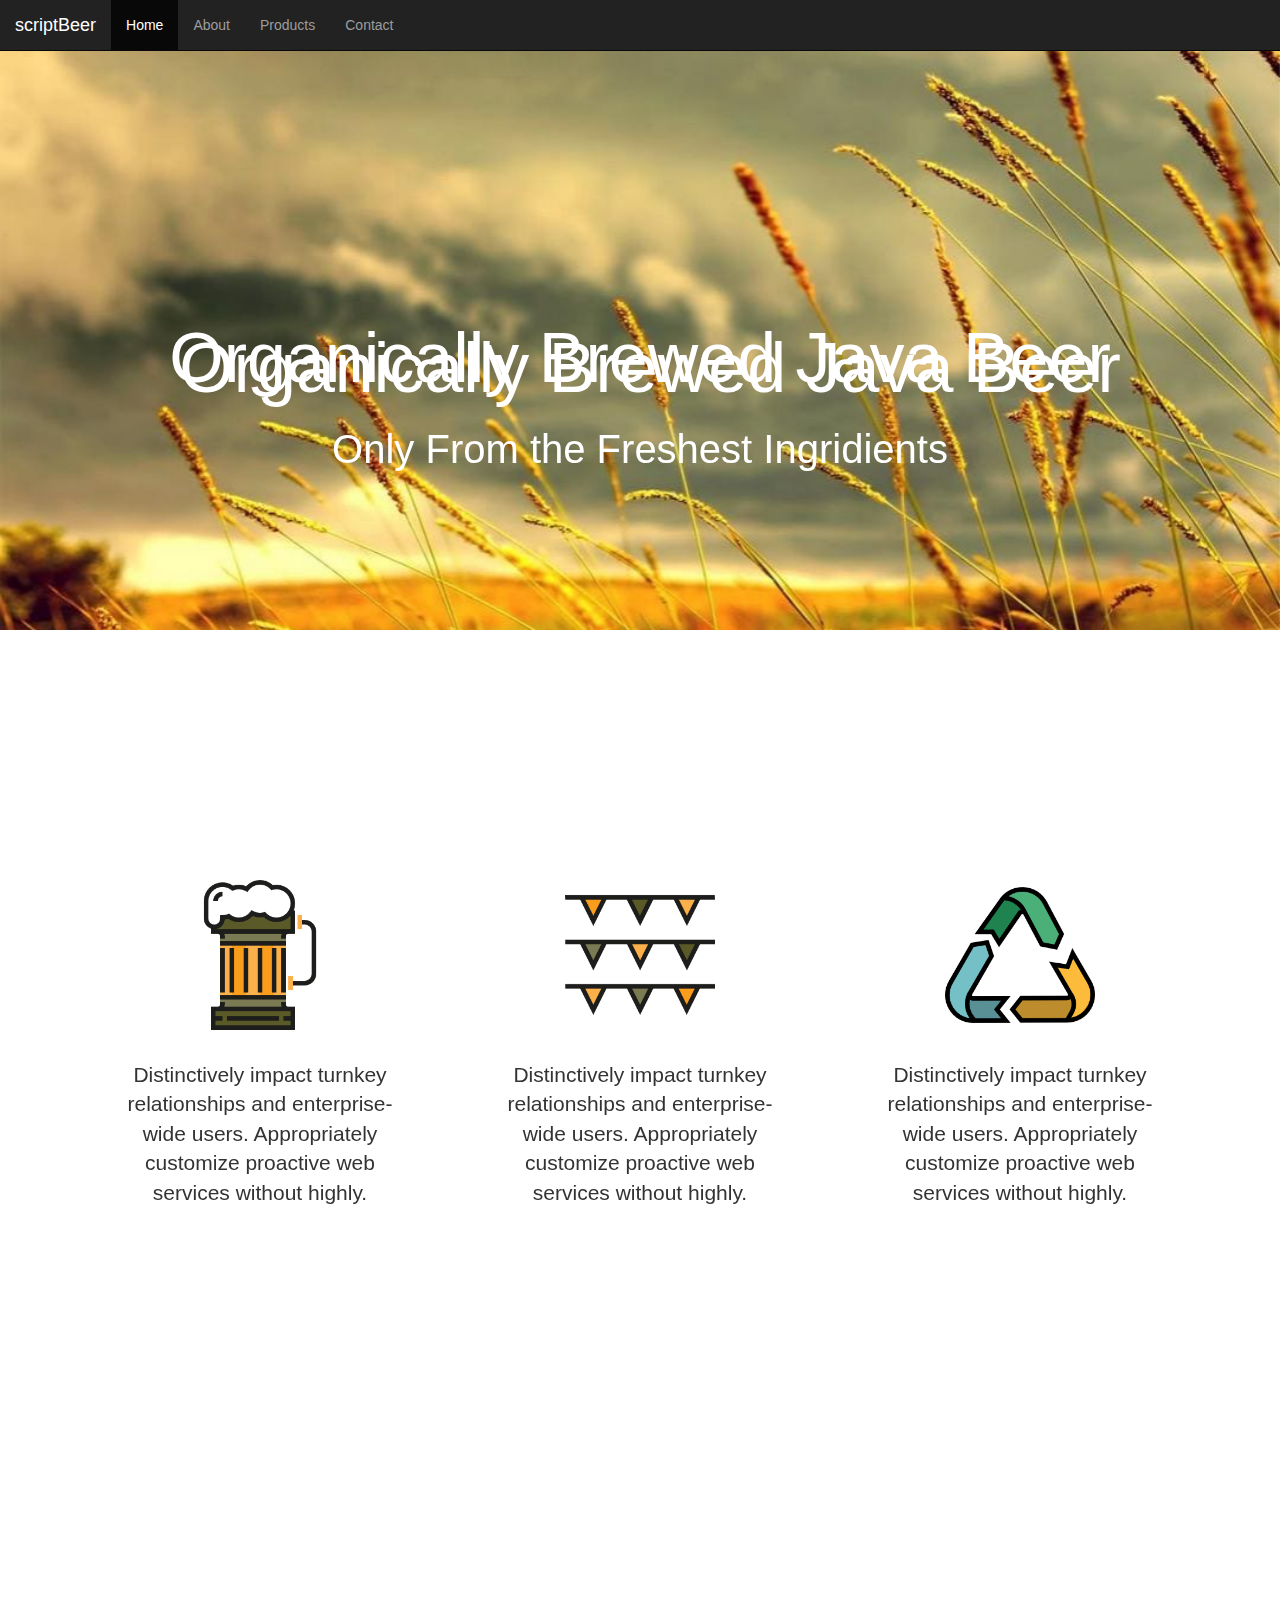
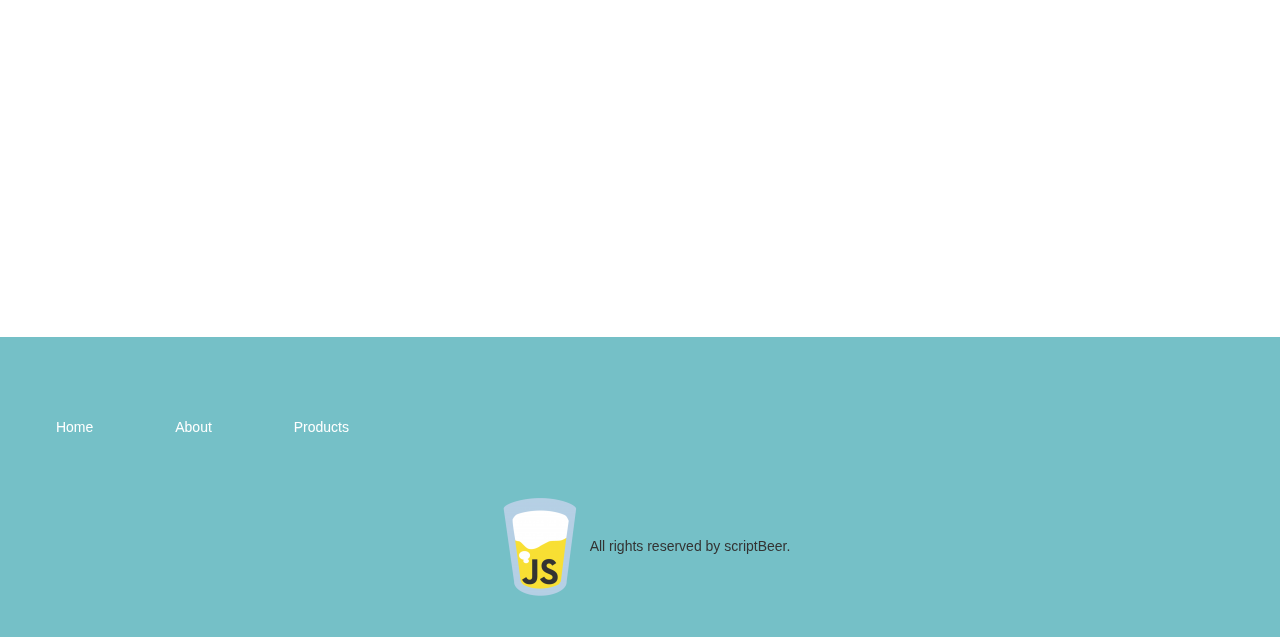
==== index.html @ 61c9c7a8 "add footer nav" ====
<!DOCTYPE html>
<html>
<head>

<!-- STYLE SHEETS -->

<link rel="stylesheet" type="text/css" href="css/bootstrap.css">
<link rel="stylesheet" type="text/css" href="css/style.css">
<link type="text/css" rel="stylesheet" media="all" href="style.css" />
<link href="https://fonts.googleapis.com/css?family=Roboto:400,700" rel="stylesheet">
<link href="https://fonts.googleapis.com/css?family=Amatic+SC" rel="stylesheet">



	<title>scriptBeer</title>
</head>
<body>


  <nav class="navbar navbar-inverse navbar-fixed-top">			<!-- Nav bar above container -->
      <div class="container-fluid">
        <div class="navbar-header">
          <button type="button" class="navbar-toggle collapsed" data-toggle="collapse" data-target="#navbar" aria-expanded="false" aria-controls="navbar">
            <span class="sr-only">Toggle navigation</span>
            <span class="icon-bar"></span>
            <span class="icon-bar"></span>
            <span class="icon-bar"></span>
          </button>
          <a class="navbar-brand" href="#">scriptBeer</a>
        </div>
        <div id="navbar" class="collapse navbar-collapse">
          <ul class="nav navbar-nav">
            <li class="active"><a href="#">Home</a></li>
            <li><a href="#about">About</a></li>
            <li><a href="#contact">Products</a></li>
            <li><a href="#contact">Contact</a></li>
          </ul>
        </div><!--/.nav-collapse -->
      </div> <!--container-fluid -->
    </nav>
    														<!-- h1 and h2 landing page  -->



 <div class="parallax-container" data-parallax="scroll" data-position="top" data-bleed="0" data-image-src="images/wheat.jpg"> <!-- First Paralax image -->
   
    <div class="container header">      <!-- Container for the landing page  -->
          <div class="row1">
              <div class="col-md-12 col-centered"><h1 class="h1">Organically Brewed Java Beer</h1></div>   <!-- h1 header -->
          </div>


        <div class="row2">
            <div class="col-md-12 col-centered"><h3 class="h3">Only From the Freshest Ingridients</h3></div>
        </div>
</div>
</div>   <!-- First Paralax image closing tag -->




<!-- ----------- Content row with 3 columns ------------- --> 




<!-- 3 ICONS -->
    

    <div class="container" style="padding-top: 200px;">
      <div class="col-md-4 contentcolumn">
          <img src="icons/004-pint-of-beer.png" class="beericons"></br></img>
          <p class="icontext lead">Distinctively impact turnkey relationships and enterprise-wide users. Appropriately customize proactive web services without highly.</p>
      </div>
      <div class="col-md-4 contentcolumn">
        <img src="icons/001-garlands.png" class="beericons"></br></img>
        <p class="icontext lead">Distinctively impact turnkey relationships and enterprise-wide users. Appropriately customize proactive web services without highly.</p>
      </div>
      <div class="col-md-4 contentcolumn">
        <img src="icons/curved-arrow.png" class="beericons"></br></img>
        <p class="icontext lead">Distinctively impact turnkey relationships and enterprise-wide users. Appropriately customize proactive web services without highly.</p>
      </div>
    </div><!-- /.container -->

<!-- -------------- Parallex bg part 2 ---------- -->


<div class="row">
    <div class="parallax-container" data-parallax="scroll" data-position="top" data-bleed="0" data-image-src="images/beerlove.jpeg">
    <div class="col-md-12 col-centered"><h2 class="poptext">Damn, that looks good.</h2></div>
    </div>
</div>


<!-- ----------- Footer ------------- --> 

    <div class="col-md-12 contentcolumn">
        <ul class="nav nav-justified"  id="menucolumn">
          <li role="navigation"><a class="active"><a href="#">Home</a></li>
          <li role="navigation"><a href="#">About</a></li>
          <li role="navigation"><a href="#">Products</a></li>
        </ul>
      </div>
    <div class="container-fluid lastfooter">
      <div class="col-md-12 contentcolumn" id="logocolumn">
          <img id="beerlogo" src="images/beerjs.png">All rights reserved by scriptBeer.</img>
      </div>
      </div> 
    </div><!-- /.container -->

<!-- ----------  SCRIPTS ------------  -->


<script src="js/jquery.js"></script>
<script src="js/parallax.js"></script>
<script src="js/bootstrap.js"></script>
<script src="js/script.js"></script>



</body>
</html>
---- css/style.css ----
.row1 {
	padding-top: 300px;
	text-align: center;
}

.row2 {
	text-align: center;
}


.contentcolumn {
    text-align: center;
    margin-top: 50px;
    margin-bottom: 50px; 
}

.beericons {
    width: 150px;
    height: 150px;
}

.icontext {
    padding: 30px;
}

.h1 {
	font-family: 'Roboto', bold 700;
	font-size: 70px;
	color: white;
	text-shadow: 400px;
	text-shadow: 10px 10px;
}

.h3 {
	font-family: 'Roboto', bold 700;
	font-size: 40px;
	color:white;
}

.poptext {
    text-align: center;
    margin: 15% 0%;
    font-family: 'Amatic SC', cursive;
    font-size: 7em;
    color: white;

}

/* FOOTER CSS */

.lastfooter {
    background-color: #75C0C7;
}

.lastfooter .contentcolumn {
    text-align: right;
    margin-top: 0px;
    margin-bottom: 40px; 
}

#logocolumn {
    text-align: center;
}

#menucolumn {
    text-align: center;
    padding: 0px 0px;
    margin: 0px 0px;
}

#beerlogo {
    width: 100px;
    height: 100px;
}

.nav > li > a {
    color: white;
    text-align: center;
}

.nav > li > a:hover,
.nav > li > a:focus {
  text-decoration: none;
  color: #F9DF34;
}
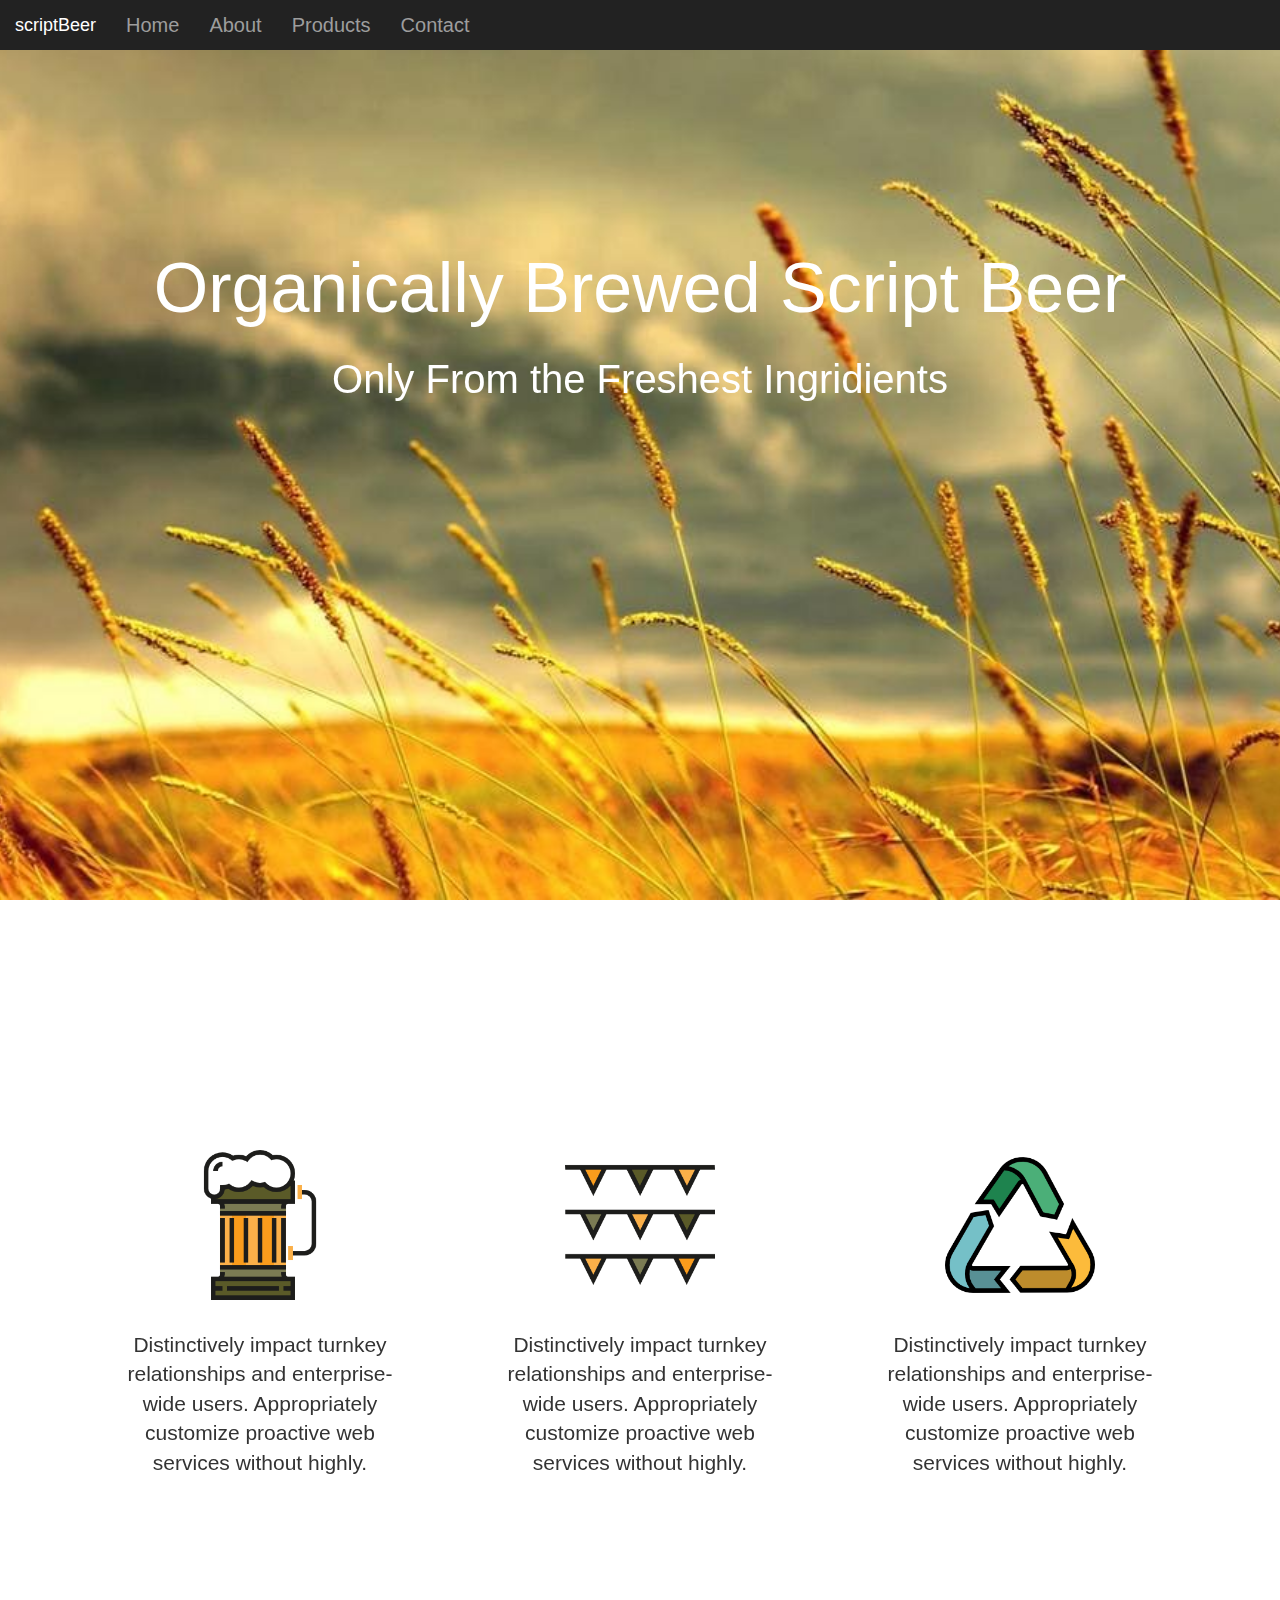
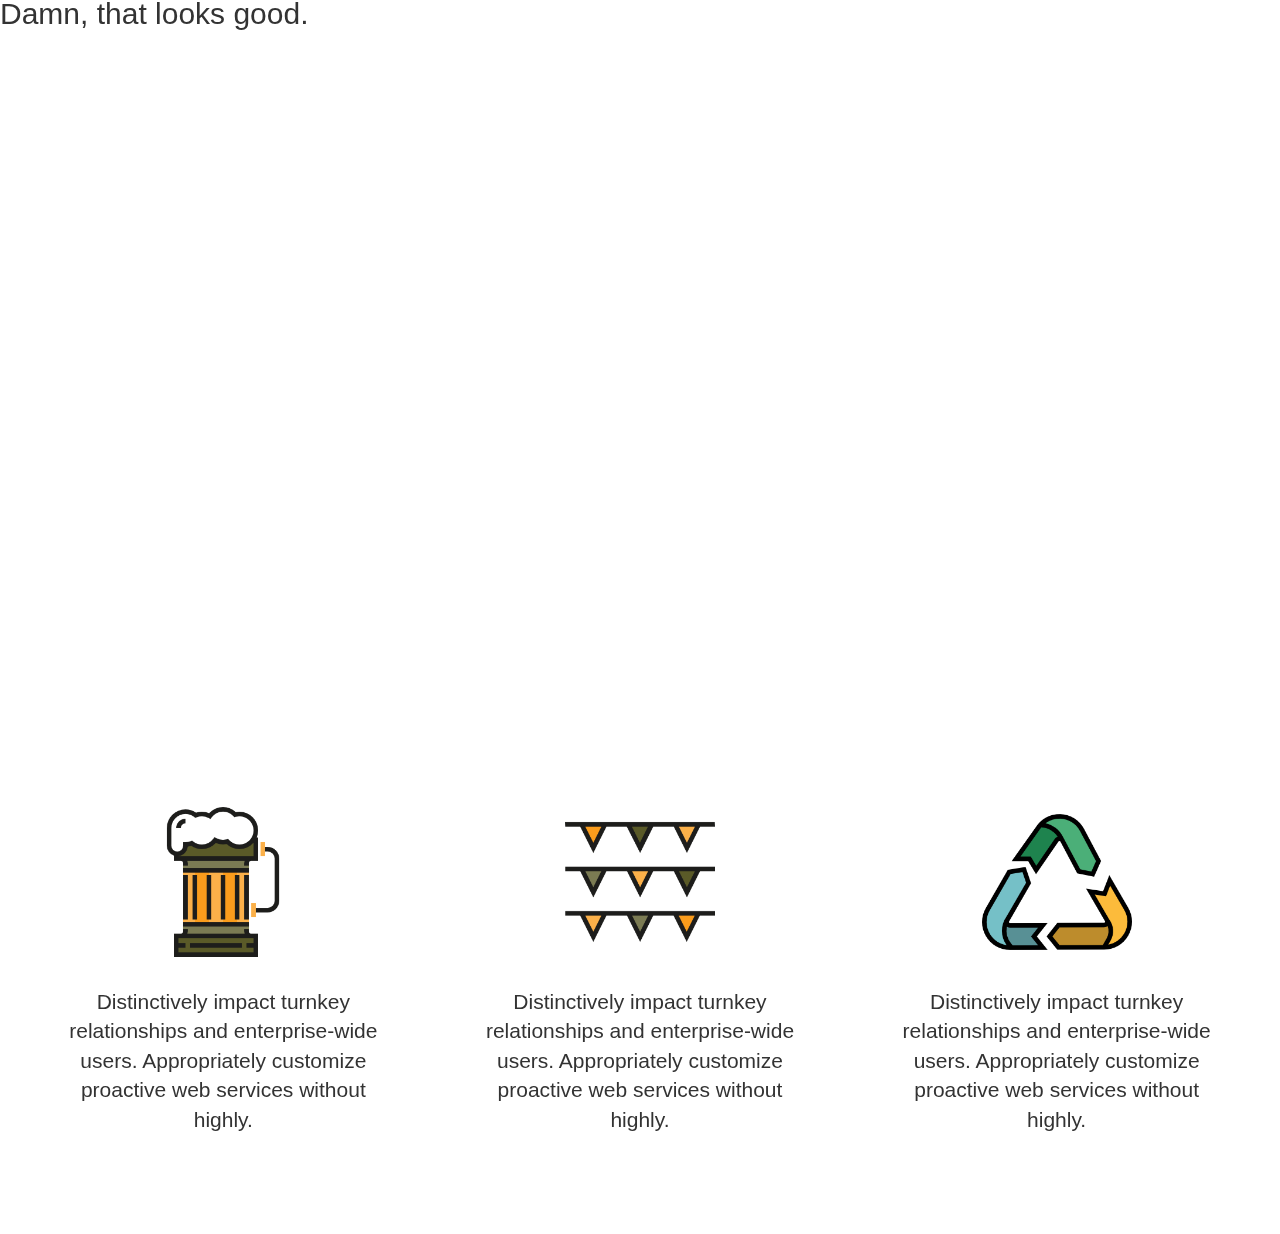
==== commit b9fc9790: "finally" ====
--- a/index.html
+++ b/index.html
@@ -3,10 +3,10 @@
 <head>
 
 <!-- STYLE SHEETS -->
-
 <link rel="stylesheet" type="text/css" href="css/bootstrap.css">
 <link rel="stylesheet" type="text/css" href="css/style.css">
 <link type="text/css" rel="stylesheet" media="all" href="style.css" />
+<!-- FONTS GO IN THE BOTTOM -->
 <link href="https://fonts.googleapis.com/css?family=Roboto:400,700" rel="stylesheet">
 <link href="https://fonts.googleapis.com/css?family=Amatic+SC" rel="stylesheet">
 
@@ -30,10 +30,10 @@
         </div>
         <div id="navbar" class="collapse navbar-collapse">
           <ul class="nav navbar-nav">
-            <li class="active"><a href="#">Home</a></li>
-            <li><a href="#about">About</a></li>
-            <li><a href="#contact">Products</a></li>
-            <li><a href="#contact">Contact</a></li>
+            <li class="navfont"><a href="#">Home</a></li>
+            <li class="navfont"><a href="#about">About</a></li>
+            <li class="navfont"><a href="#contact">Products</a></li>
+            <li class="navfont"><a href="#contact">Contact</a></li>
           </ul>
         </div><!--/.nav-collapse -->
       </div> <!--container-fluid -->
@@ -42,11 +42,11 @@
 
 
 
- <div class="parallax-container" data-parallax="scroll" data-position="top" data-bleed="0" data-image-src="images/wheat.jpg"> <!-- First Paralax image -->
+ <div class="parallax-header" data-parallax="scroll" data-position="top" data-bleed="0" data-image-src="images/wheat.jpg"> <!-- First Paralax image -->
    
     <div class="container header">      <!-- Container for the landing page  -->
           <div class="row1">
-              <div class="col-md-12 col-centered"><h1 class="h1">Organically Brewed Java Beer</h1></div>   <!-- h1 header -->
+              <div class="col-md-12 col-centered"><h1 class="h1">Organically Brewed Script Beer</h1></div>   <!-- h1 header -->
           </div>
 
 
@@ -92,20 +92,21 @@
 </div>
 
 
-<!-- ----------- Footer ------------- --> 
+<!-- ----------- Content row with 3 columns ------------- --> 
 
-    <div class="col-md-12 contentcolumn">
-        <ul class="nav nav-justified"  id="menucolumn">
-          <li role="navigation"><a class="active"><a href="#">Home</a></li>
-          <li role="navigation"><a href="#">About</a></li>
-          <li role="navigation"><a href="#">Products</a></li>
-        </ul>
+    <div class="container-fluid" style="padding-top: 150px;">
+      <div class="col-md-4 contentcolumn">
+          <img src="icons/004-pint-of-beer.png" class="beericons"></br></img>
+          <p class="icontext lead">Distinctively impact turnkey relationships and enterprise-wide users. Appropriately customize proactive web services without highly.</p>
       </div>
-    <div class="container-fluid lastfooter">
-      <div class="col-md-12 contentcolumn" id="logocolumn">
-          <img id="beerlogo" src="images/beerjs.png">All rights reserved by scriptBeer.</img>
+      <div class="col-md-4 contentcolumn">
+        <img src="icons/001-garlands.png" class="beericons"></br></img>
+        <p class="icontext lead">Distinctively impact turnkey relationships and enterprise-wide users. Appropriately customize proactive web services without highly.</p>
       </div>
-      </div> 
+      <div class="col-md-4 contentcolumn">
+        <img src="icons/curved-arrow.png" class="beericons"></br></img>
+        <p class="icontext lead">Distinctively impact turnkey relationships and enterprise-wide users. Appropriately customize proactive web services without highly.</p>
+      </div>
     </div><!-- /.container -->
 
 <!-- ----------  SCRIPTS ------------  -->
--- a/css/style.css
+++ b/css/style.css
@@ -1,11 +1,33 @@
+.navbar {
+	border:none;
 
-.row1 {
-	padding-top: 300px;
-	text-align: center;
+
 }
 
-.row2 {
+
+
+
+.navfont {
+	font-family: 'Roboto', bold 700;
+	font-size: 20px;
+	
+
+}
+
+.navbar-transparent {
+    background:transparent;
+    color:white;
+}
+
+.row1 {												/*H1 header */
+	padding-top: 230px;
 	text-align: center;
+
+}
+
+.row2 {												/*H3 header*/
+	text-align: center;
+	padding-top:100px;
 }
 
 
@@ -24,63 +46,23 @@
     padding: 30px;
 }
 
+
 .h1 {
-	font-family: 'Roboto', bold 700;
+	font-family: 'Roboto', bold 700;				/*Organically Brewed Beer*/
 	font-size: 70px;
 	color: white;
-	text-shadow: 400px;
-	text-shadow: 10px 10px;
+	
 }
 
 .h3 {
-	font-family: 'Roboto', bold 700;
+	font-family: 'Roboto', bold 700;				/*Only from the Freshest ingridients*/
 	font-size: 40px;
 	color:white;
-}
 
 .poptext {
     text-align: center;
     margin: 15% 0%;
-    font-family: 'Amatic SC', cursive;
+    font-family: 'Amatic SC', cursive;				/*Damn that looks good */
     font-size: 7em;
     color: white;
-
 }
-
-/* FOOTER CSS */
-
-.lastfooter {
-    background-color: #75C0C7;
-}
-
-.lastfooter .contentcolumn {
-    text-align: right;
-    margin-top: 0px;
-    margin-bottom: 40px; 
-}
-
-#logocolumn {
-    text-align: center;
-}
-
-#menucolumn {
-    text-align: center;
-    padding: 0px 0px;
-    margin: 0px 0px;
-}
-
-#beerlogo {
-    width: 100px;
-    height: 100px;
-}
-
-.nav > li > a {
-    color: white;
-    text-align: center;
-}
-
-.nav > li > a:hover,
-.nav > li > a:focus {
-  text-decoration: none;
-  color: #F9DF34;
-}
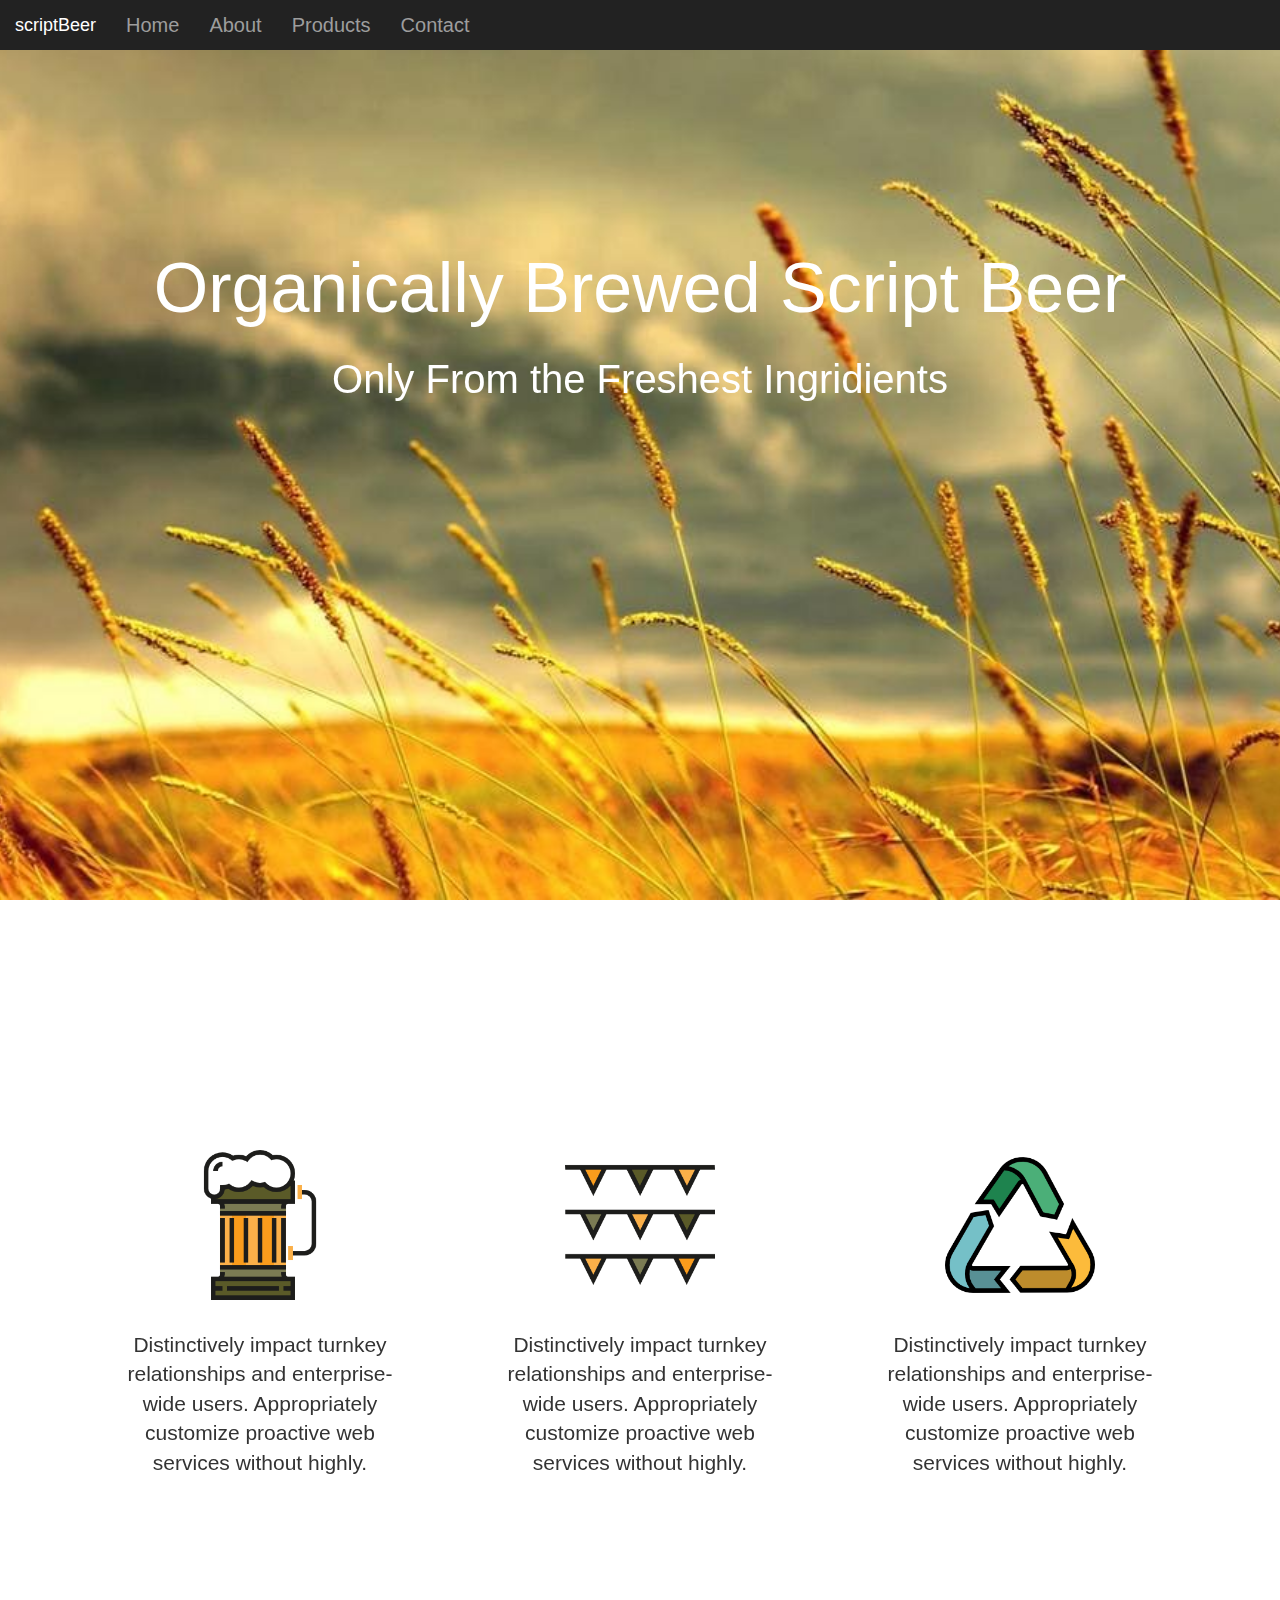
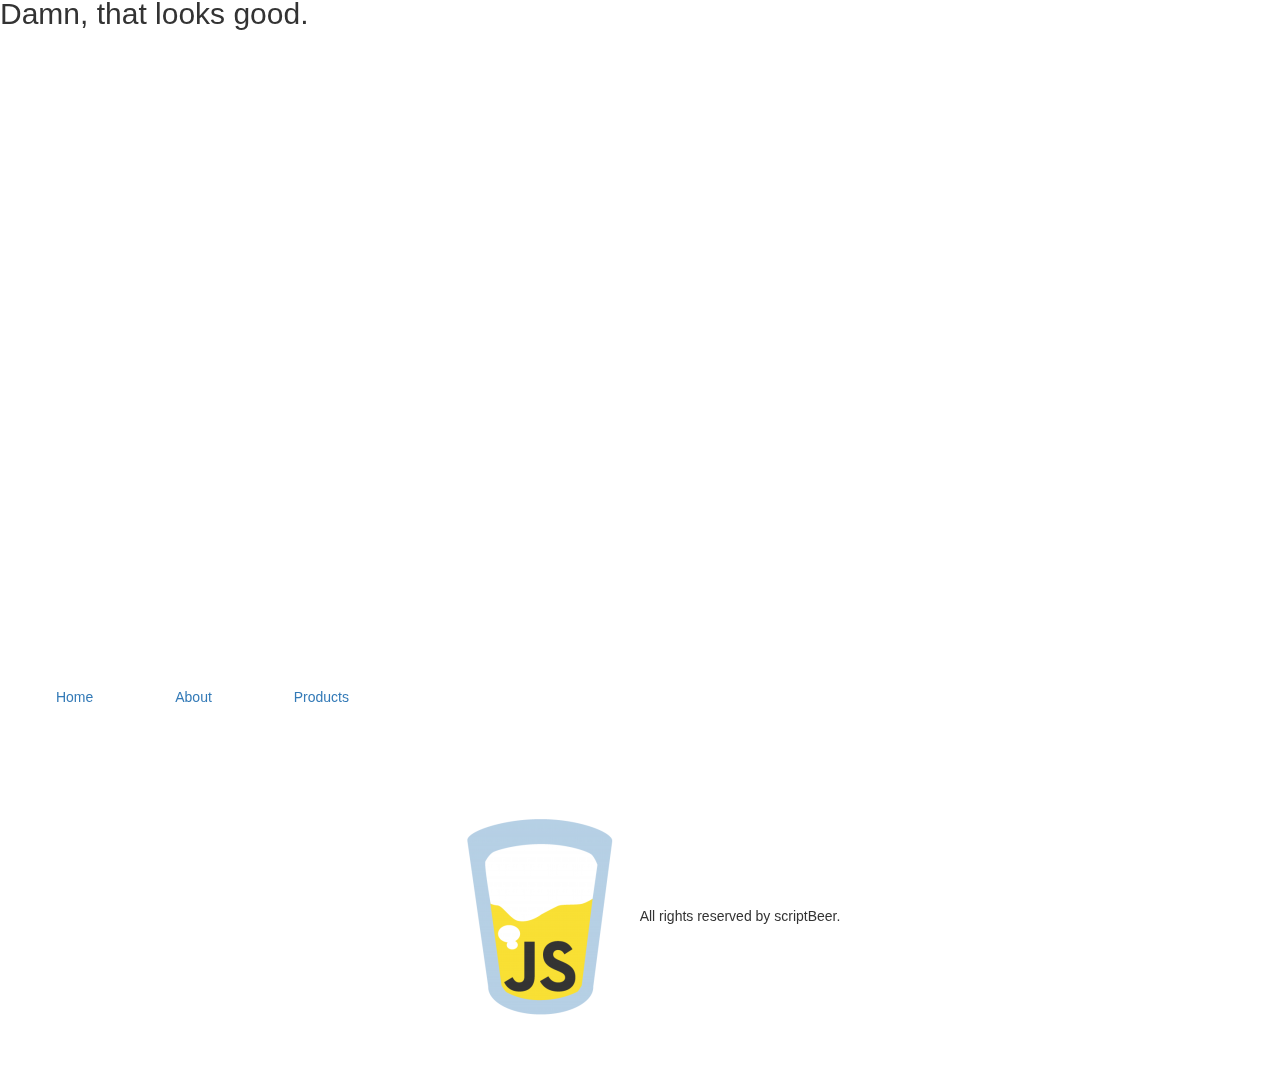
==== commit 092ddd4f: "final" ====
--- a/index.html
+++ b/index.html
@@ -92,21 +92,21 @@
 </div>
 
 
-<!-- ----------- Content row with 3 columns ------------- --> 
 
-    <div class="container-fluid" style="padding-top: 150px;">
-      <div class="col-md-4 contentcolumn">
-          <img src="icons/004-pint-of-beer.png" class="beericons"></br></img>
-          <p class="icontext lead">Distinctively impact turnkey relationships and enterprise-wide users. Appropriately customize proactive web services without highly.</p>
+<!-- ----------- Footer ------------- --> 
+
+    <div class="col-md-12 contentcolumn">
+        <ul class="nav nav-justified"  id="menucolumn">
+          <li role="navigation"><a class="active"><a href="#">Home</a></li>
+          <li role="navigation"><a href="#">About</a></li>
+          <li role="navigation"><a href="#">Products</a></li>
+        </ul>
       </div>
-      <div class="col-md-4 contentcolumn">
-        <img src="icons/001-garlands.png" class="beericons"></br></img>
-        <p class="icontext lead">Distinctively impact turnkey relationships and enterprise-wide users. Appropriately customize proactive web services without highly.</p>
+    <div class="container-fluid lastfooter">
+      <div class="col-md-12 contentcolumn" id="logocolumn">
+          <img id="beerlogo" src="images/beerjs.png">All rights reserved by scriptBeer.</img>
       </div>
-      <div class="col-md-4 contentcolumn">
-        <img src="icons/curved-arrow.png" class="beericons"></br></img>
-        <p class="icontext lead">Distinctively impact turnkey relationships and enterprise-wide users. Appropriately customize proactive web services without highly.</p>
-      </div>
+      </div> 
     </div><!-- /.container -->
 
 <!-- ----------  SCRIPTS ------------  -->
--- a/css/style.css
+++ b/css/style.css
@@ -46,12 +46,13 @@
     padding: 30px;
 }
 
-
 .h1 {
 	font-family: 'Roboto', bold 700;				/*Organically Brewed Beer*/
 	font-size: 70px;
 	color: white;
+
 	
+
 }
 
 .h3 {
@@ -59,10 +60,49 @@
 	font-size: 40px;
 	color:white;
 
+
 .poptext {
     text-align: center;
     margin: 15% 0%;
     font-family: 'Amatic SC', cursive;				/*Damn that looks good */
     font-size: 7em;
     color: white;
+
 }
+
+/* FOOTER CSS */
+
+.lastfooter {
+    background-color: #75C0C7;
+}
+
+.lastfooter .contentcolumn {
+    text-align: right;
+    margin-top: 0px;
+    margin-bottom: 40px; 
+}
+
+#logocolumn {
+    text-align: center;
+}
+
+#menucolumn {
+    text-align: center;
+    padding: 0px 0px;
+    margin: 0px 0px;
+}
+
+#beerlogo {
+    width: 100px;
+    height: 100px;
+}
+
+.nav > li > a {
+    color: white;
+    text-align: center;
+}
+
+.nav > li > a:hover,
+.nav > li > a:focus {
+  text-decoration: none;
+  color: #F9DF34;
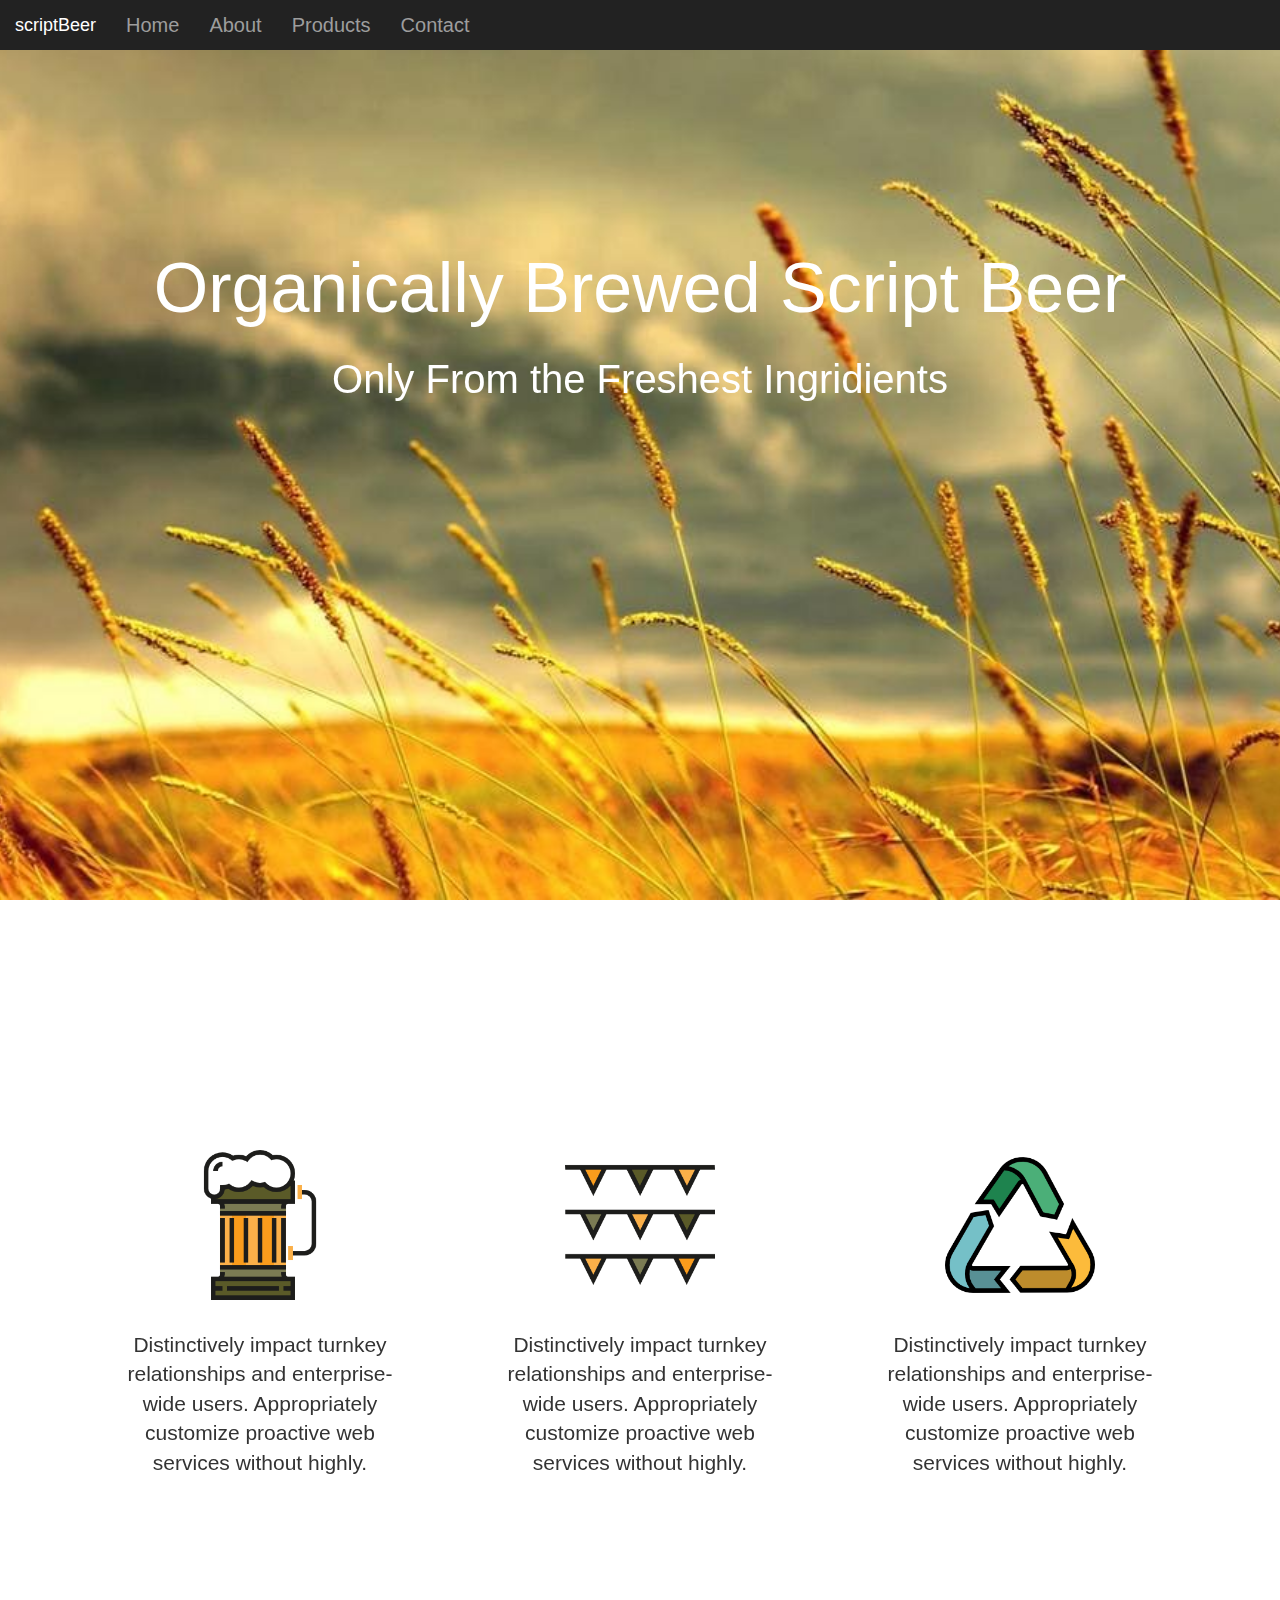
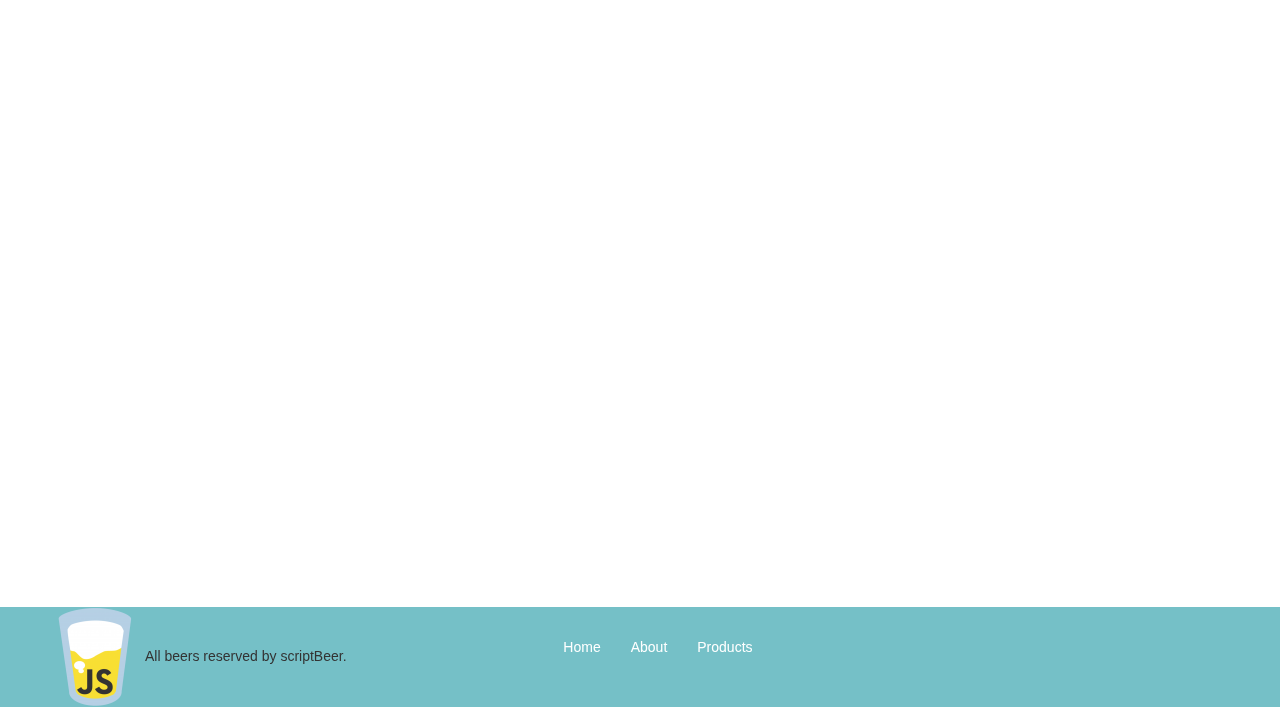
==== commit 4dafe524: "changed footer" ====
--- a/index.html
+++ b/index.html
@@ -65,8 +65,7 @@
 
 
 <!-- 3 ICONS -->
-    
-
+  
     <div class="container" style="padding-top: 200px;">
       <div class="col-md-4 contentcolumn">
           <img src="icons/004-pint-of-beer.png" class="beericons"></br></img>
@@ -95,19 +94,21 @@
 
 <!-- ----------- Footer ------------- --> 
 
-    <div class="col-md-12 contentcolumn">
+    <div class="container-fluid lastfooter">
+      <div class="row">
+      <div class="col-md-5">
+        <img id="beerlogo" src="images/beerjs.png" style="margin-left: 30px;">All beers reserved by scriptBeer.</img>
+      </div>
+      <div class="col-md-4">
         <ul class="nav nav-justified"  id="menucolumn">
           <li role="navigation"><a class="active"><a href="#">Home</a></li>
           <li role="navigation"><a href="#">About</a></li>
           <li role="navigation"><a href="#">Products</a></li>
         </ul>
       </div>
-    <div class="container-fluid lastfooter">
-      <div class="col-md-12 contentcolumn" id="logocolumn">
-          <img id="beerlogo" src="images/beerjs.png">All rights reserved by scriptBeer.</img>
-      </div>
-      </div> 
-    </div><!-- /.container -->
+      <div>
+    </div>
+
 
 <!-- ----------  SCRIPTS ------------  -->
 
--- a/css/style.css
+++ b/css/style.css
@@ -59,7 +59,7 @@
 	font-family: 'Roboto', bold 700;				/*Only from the Freshest ingridients*/
 	font-size: 40px;
 	color:white;
-
+}
 
 .poptext {
     text-align: center;
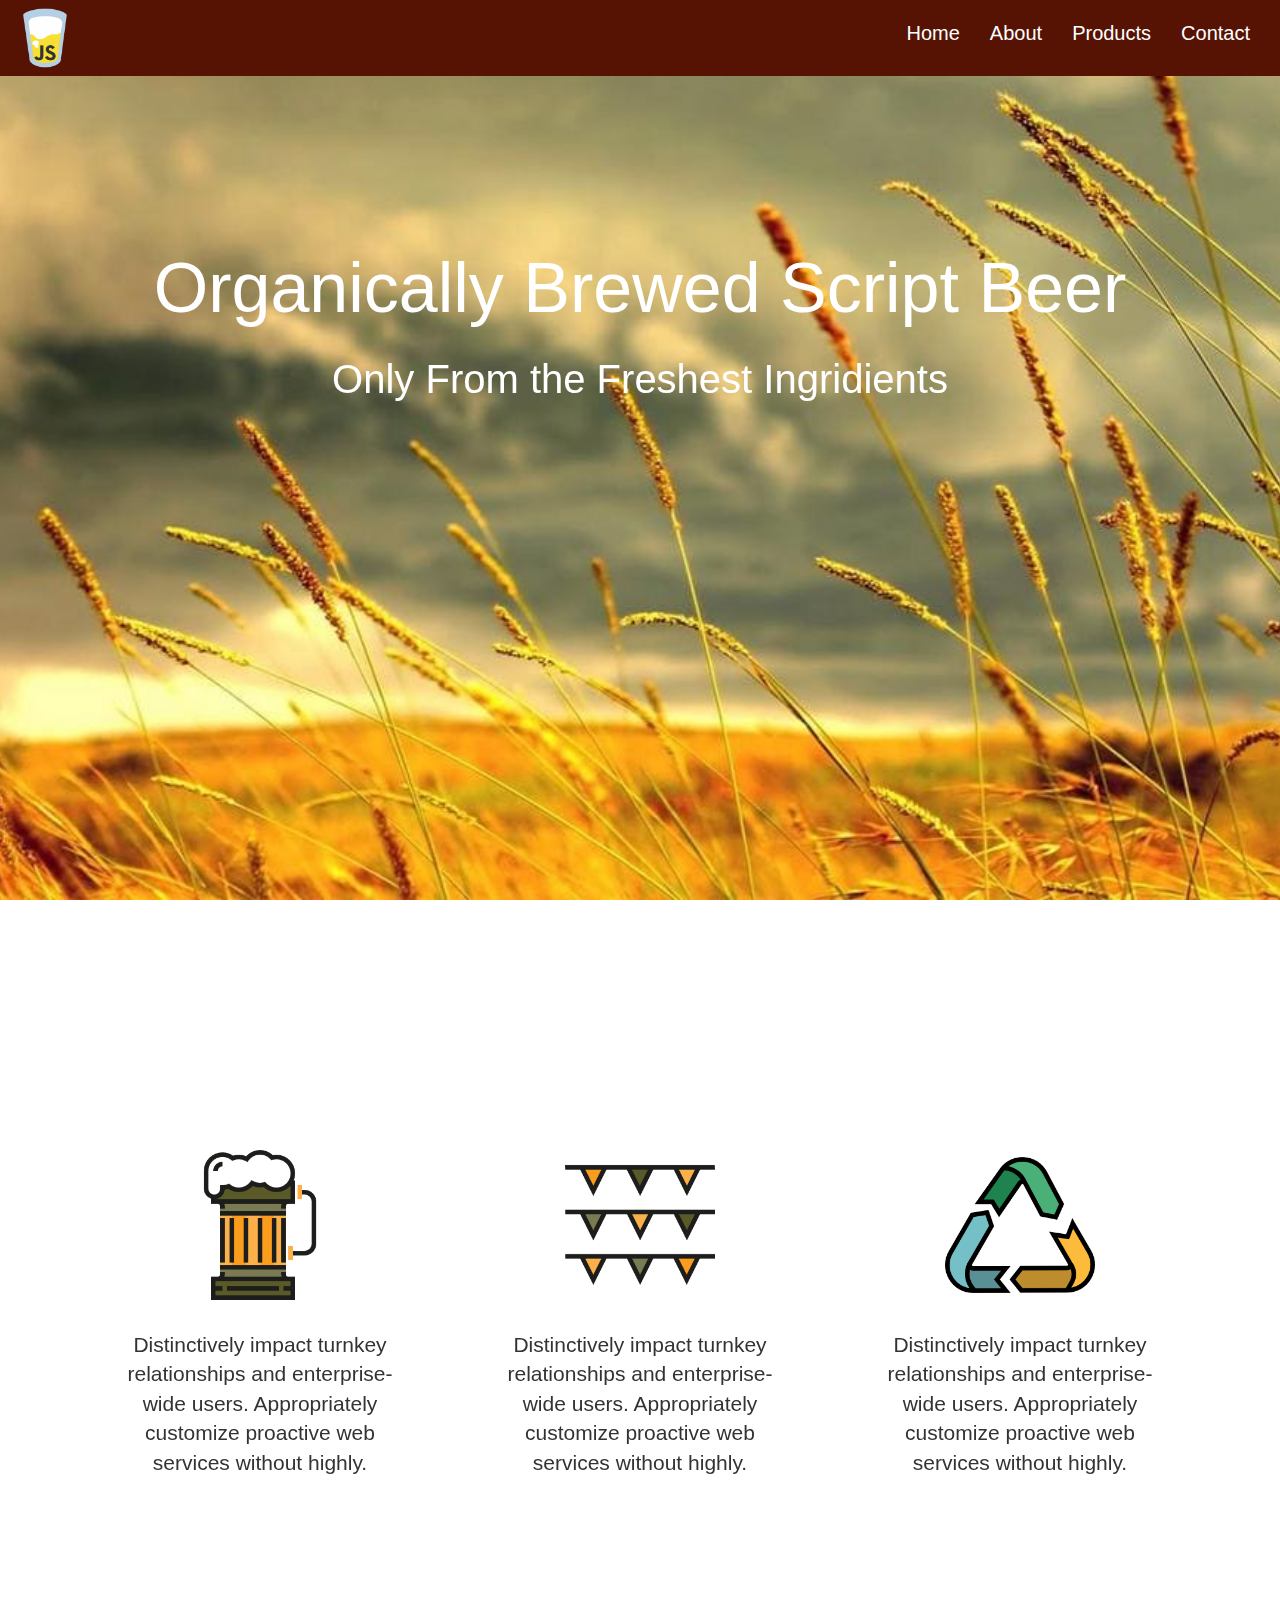
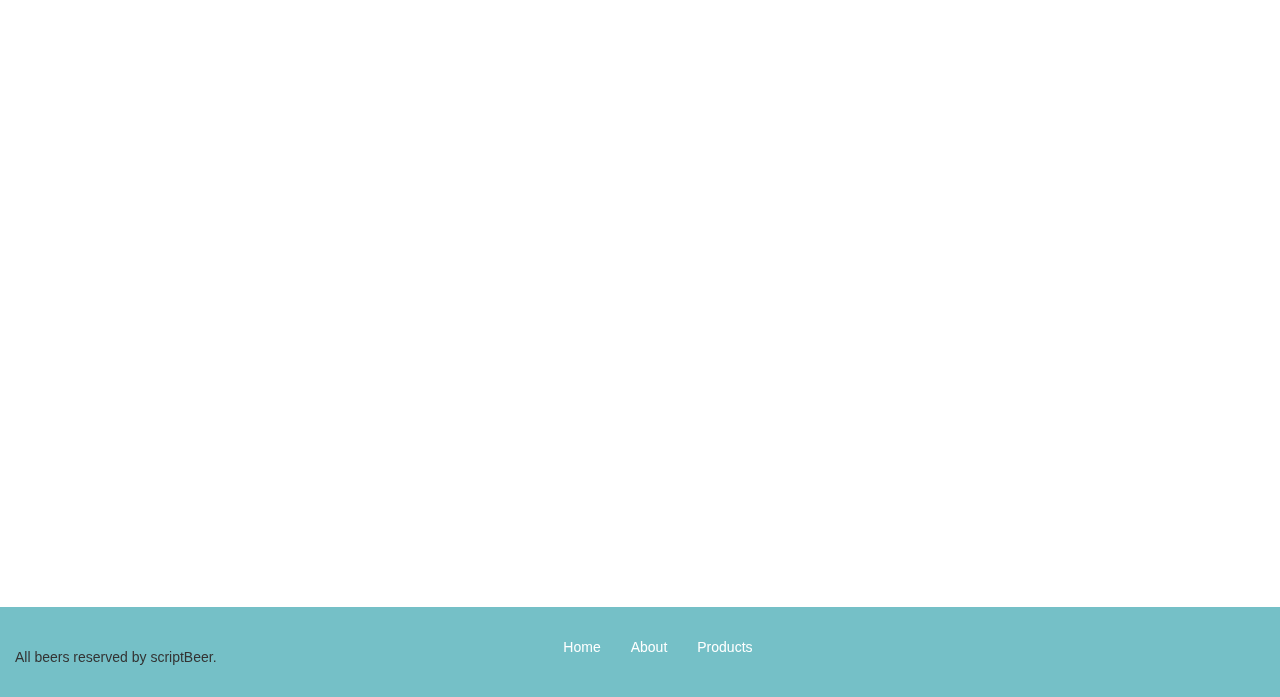
==== commit 23ccd0fc: "nav mods" ====
--- a/index.html
+++ b/index.html
@@ -17,7 +17,7 @@
 <body>
 
 
-  <nav class="navbar navbar-inverse navbar-fixed-top">			<!-- Nav bar above container -->
+  <nav class="navbar navbar-fixed-top navstyle">			<!-- Nav bar above container -->
       <div class="container-fluid">
         <div class="navbar-header">
           <button type="button" class="navbar-toggle collapsed" data-toggle="collapse" data-target="#navbar" aria-expanded="false" aria-controls="navbar">
@@ -26,9 +26,9 @@
             <span class="icon-bar"></span>
             <span class="icon-bar"></span>
           </button>
-          <a class="navbar-brand" href="#">scriptBeer</a>
+          <a href="#" class="navbar-left"><img id="nav-logo" src="images/beerjs.png"></a>
         </div>
-        <div id="navbar" class="collapse navbar-collapse">
+        <div id="navbar" class="collapse navbar-collapse navbar-right">
           <ul class="nav navbar-nav">
             <li class="navfont"><a href="#">Home</a></li>
             <li class="navfont"><a href="#about">About</a></li>
@@ -97,7 +97,7 @@
     <div class="container-fluid lastfooter">
       <div class="row">
       <div class="col-md-5">
-        <img id="beerlogo" src="images/beerjs.png" style="margin-left: 30px;">All beers reserved by scriptBeer.</img>
+        <p><br></br>All beers reserved by scriptBeer.</p>
       </div>
       <div class="col-md-4">
         <ul class="nav nav-justified"  id="menucolumn">
--- a/css/style.css
+++ b/css/style.css
@@ -3,9 +3,6 @@
 
 
 }
-
-
-
 
 .navfont {
 	font-family: 'Roboto', bold 700;
@@ -14,9 +11,15 @@
 
 }
 
-.navbar-transparent {
-    background:transparent;
+.navstyle {
+    background:#561303;
     color:white;
+    padding: 8px 0px;
+}
+
+#nav-logo {
+    width: 60px;
+    height: 60px;
 }
 
 .row1 {												/*H1 header */
@@ -50,9 +53,6 @@
 	font-family: 'Roboto', bold 700;				/*Organically Brewed Beer*/
 	font-size: 70px;
 	color: white;
-
-	
-
 }
 
 .h3 {
@@ -74,6 +74,7 @@
 
 .lastfooter {
     background-color: #75C0C7;
+    padding-bottom: 20px;
 }
 
 .lastfooter .contentcolumn {
@@ -92,11 +93,6 @@
     margin: 0px 0px;
 }
 
-#beerlogo {
-    width: 100px;
-    height: 100px;
-}
-
 .nav > li > a {
     color: white;
     text-align: center;
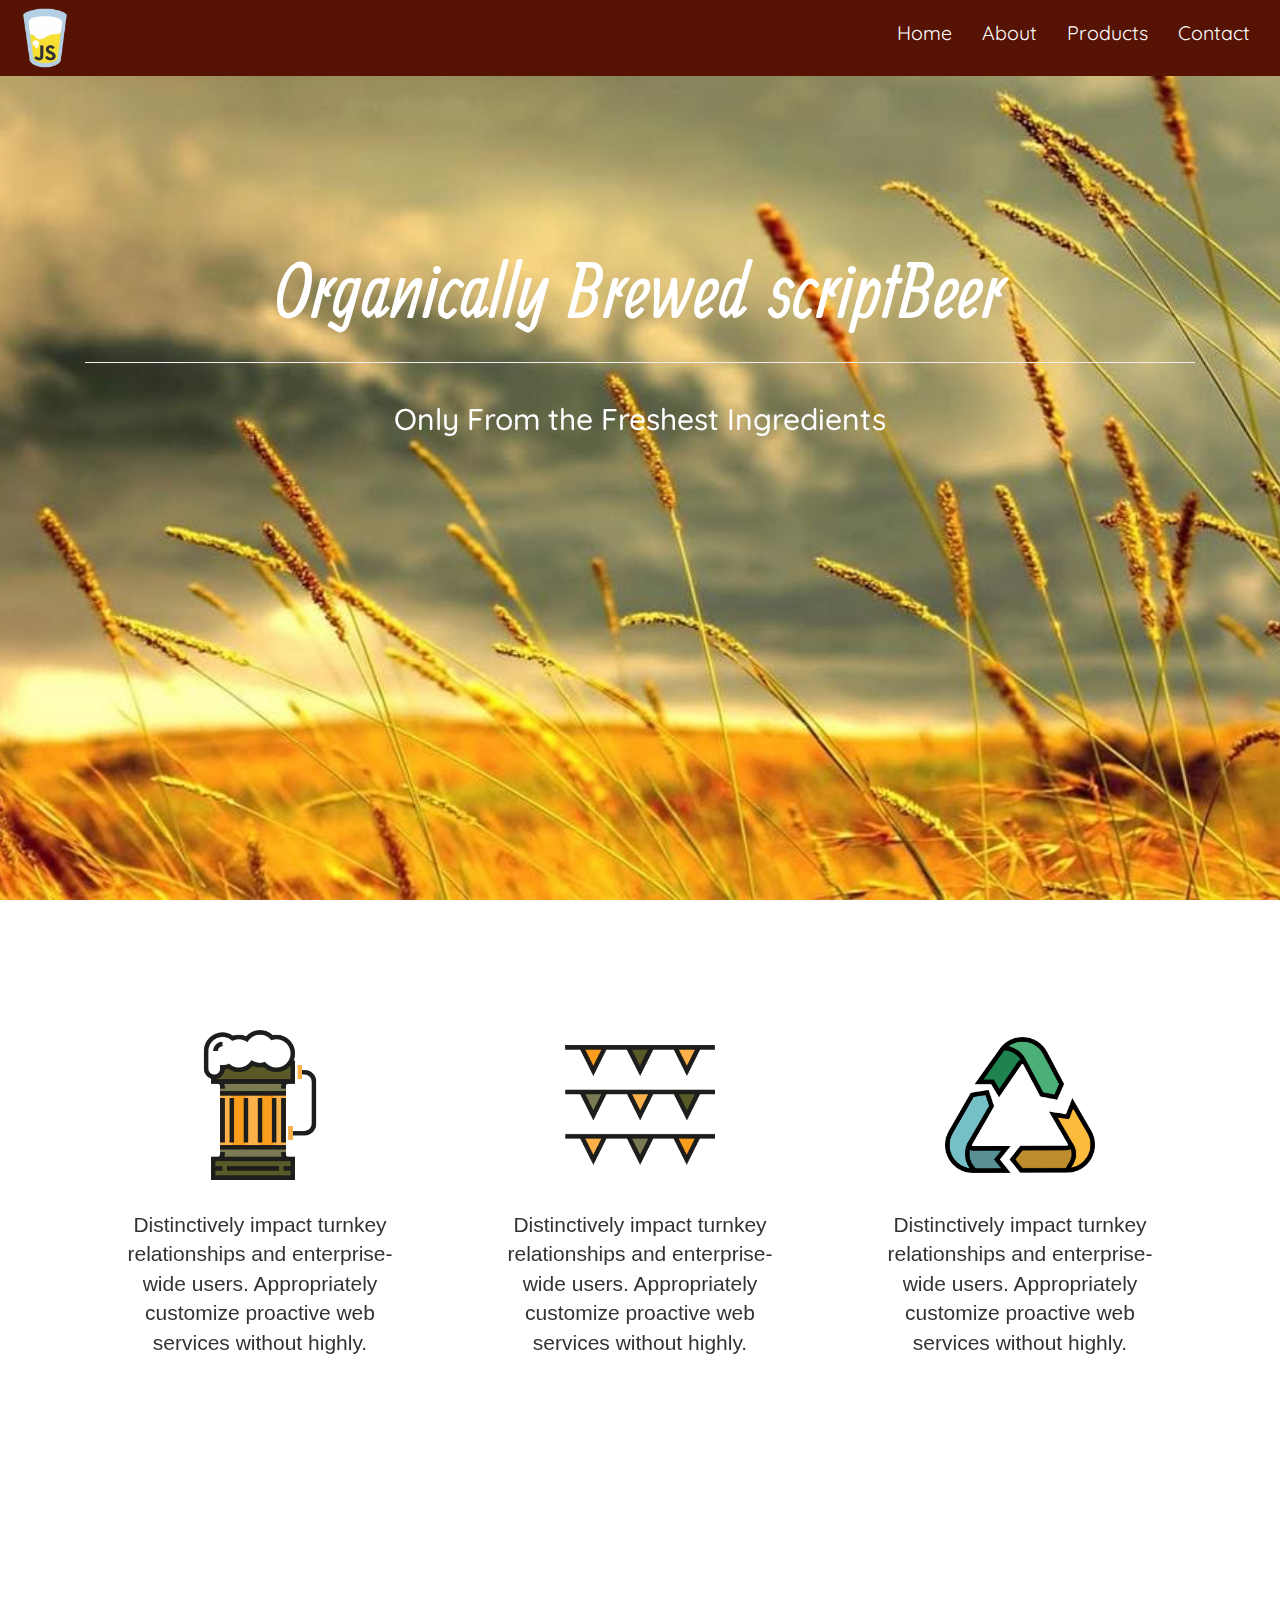
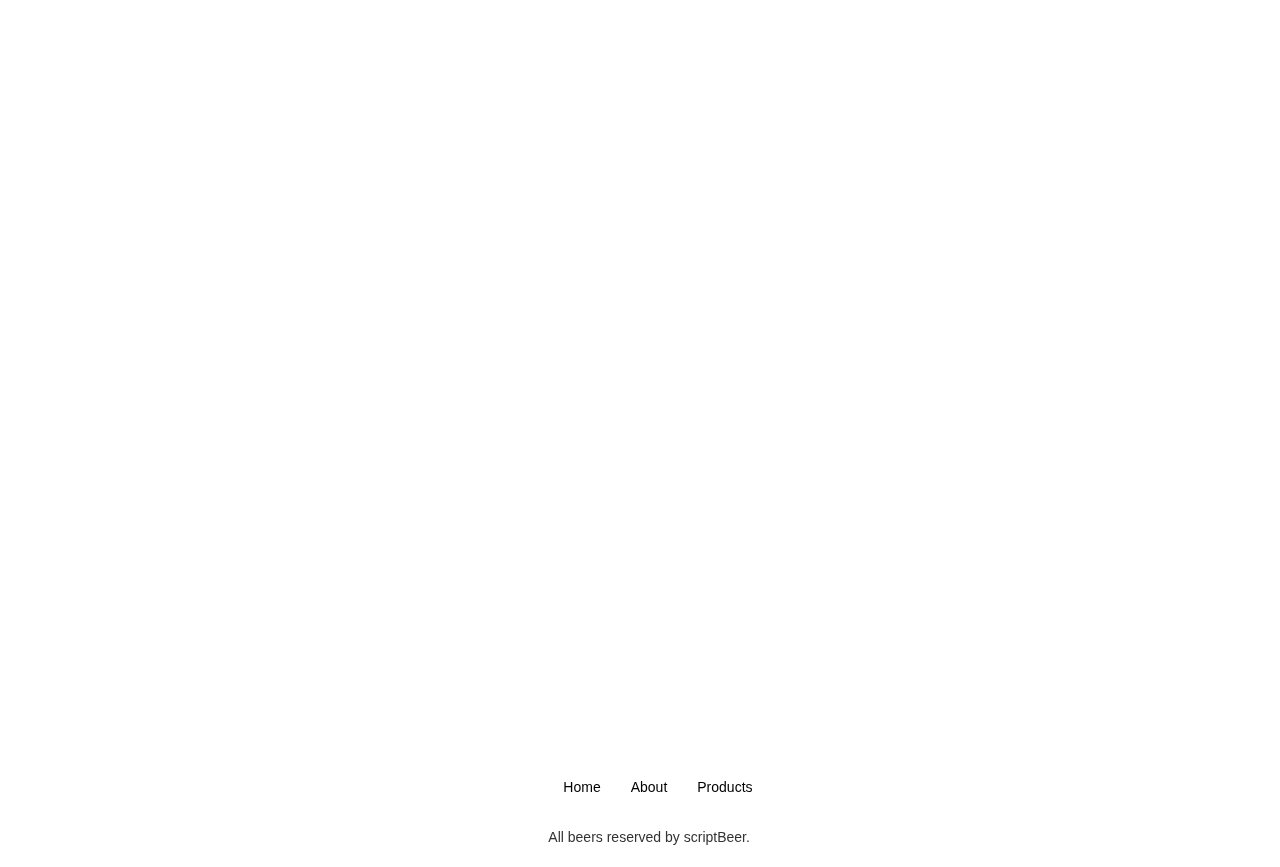
==== commit 5e2a1006: "small changes" ====
--- a/index.html
+++ b/index.html
@@ -9,7 +9,7 @@
 <!-- FONTS GO IN THE BOTTOM -->
 <link href="https://fonts.googleapis.com/css?family=Roboto:400,700" rel="stylesheet">
 <link href="https://fonts.googleapis.com/css?family=Amatic+SC" rel="stylesheet">
-
+<link href="https://fonts.googleapis.com/css?family=Ranga|Quicksand|Open-sans" rel="stylesheet">
 
 
 	<title>scriptBeer</title>
@@ -26,7 +26,7 @@
             <span class="icon-bar"></span>
             <span class="icon-bar"></span>
           </button>
-          <a href="#" class="navbar-left"><img id="nav-logo" src="images/beerjs.png"></a>
+          <a href="#" class="navbar-left" ><img id="nav-logo" src="images/beerjs.png"></a>
         </div>
         <div id="navbar" class="collapse navbar-collapse navbar-right">
           <ul class="nav navbar-nav">
@@ -46,12 +46,12 @@
    
     <div class="container header">      <!-- Container for the landing page  -->
           <div class="row1">
-              <div class="col-md-12 col-centered"><h1 class="h1">Organically Brewed Script Beer</h1></div>   <!-- h1 header -->
+              <div class="col-md-12 col-centered"><h1 class="h1">Organically Brewed scriptBeer<hr></h1></div>   <!-- h1 header -->
           </div>
 
-
+          
         <div class="row2">
-            <div class="col-md-12 col-centered"><h3 class="h3">Only From the Freshest Ingridients</h3></div>
+            <div class="col-md-12 col-centered"><h3 class="h3">Only From the Freshest Ingredients</h3></div>
         </div>
 </div>
 </div>   <!-- First Paralax image closing tag -->
@@ -66,7 +66,7 @@
 
 <!-- 3 ICONS -->
   
-    <div class="container" style="padding-top: 200px;">
+    <div class="container" style="padding-top: 80px; padding-bottom:80px;">
       <div class="col-md-4 contentcolumn">
           <img src="icons/004-pint-of-beer.png" class="beericons"></br></img>
           <p class="icontext lead">Distinctively impact turnkey relationships and enterprise-wide users. Appropriately customize proactive web services without highly.</p>
@@ -96,15 +96,13 @@
 
     <div class="container-fluid lastfooter">
       <div class="row">
-      <div class="col-md-5">
-        <p><br></br>All beers reserved by scriptBeer.</p>
-      </div>
-      <div class="col-md-4">
+       <div class="col-md-4 col-md-offset-5">
         <ul class="nav nav-justified"  id="menucolumn">
           <li role="navigation"><a class="active"><a href="#">Home</a></li>
           <li role="navigation"><a href="#">About</a></li>
           <li role="navigation"><a href="#">Products</a></li>
         </ul>
+        <p><br>All beers reserved by scriptBeer.</p>
       </div>
       <div>
     </div>
--- a/css/style.css
+++ b/css/style.css
@@ -1,19 +1,17 @@
 .navbar {
 	border:none;
-
-
 }
 
 .navfont {
-	font-family: 'Roboto', bold 700;
-	font-size: 20px;
-	
+	font-family: 'Quicksand';
+    font-size: 1.4em;
 
 }
 
 .navstyle {
     background:#561303;
     color:white;
+    opacity: 1 ;
     padding: 8px 0px;
 }
 
@@ -50,22 +48,23 @@
 }
 
 .h1 {
-	font-family: 'Roboto', bold 700;				/*Organically Brewed Beer*/
-	font-size: 70px;
+	font-family: 'Ranga', cursive;				/*Organically Brewed Beer*/
+	font-size: 6em;
 	color: white;
+    
 }
 
 .h3 {
-	font-family: 'Roboto', bold 700;				/*Only from the Freshest ingridients*/
-	font-size: 40px;
+	font-family: 'Quicksand';			/*Only from the Freshest ingridients*/
+	font-size: 30px;
 	color:white;
 }
 
 .poptext {
     text-align: center;
     margin: 15% 0%;
-    font-family: 'Amatic SC', cursive;				/*Damn that looks good */
-    font-size: 7em;
+    font-family: 'Ranga', cursive;				/*Damn that looks good */
+    font-size: 5em;
     color: white;
 
 }
@@ -73,14 +72,14 @@
 /* FOOTER CSS */
 
 .lastfooter {
-    background-color: #75C0C7;
-    padding-bottom: 20px;
+    background-color: white;
+    padding-bottom: 10px;
 }
 
 .lastfooter .contentcolumn {
-    text-align: right;
+    text-align: center;
     margin-top: 0px;
-    margin-bottom: 40px; 
+    margin-bottom: 20px; 
 }
 
 #logocolumn {
@@ -98,6 +97,11 @@
     text-align: center;
 }
 
+.nav-justified > li > a {
+    color: black;
+    text-align: center;
+}
+
 .nav > li > a:hover,
 .nav > li > a:focus {
   text-decoration: none;
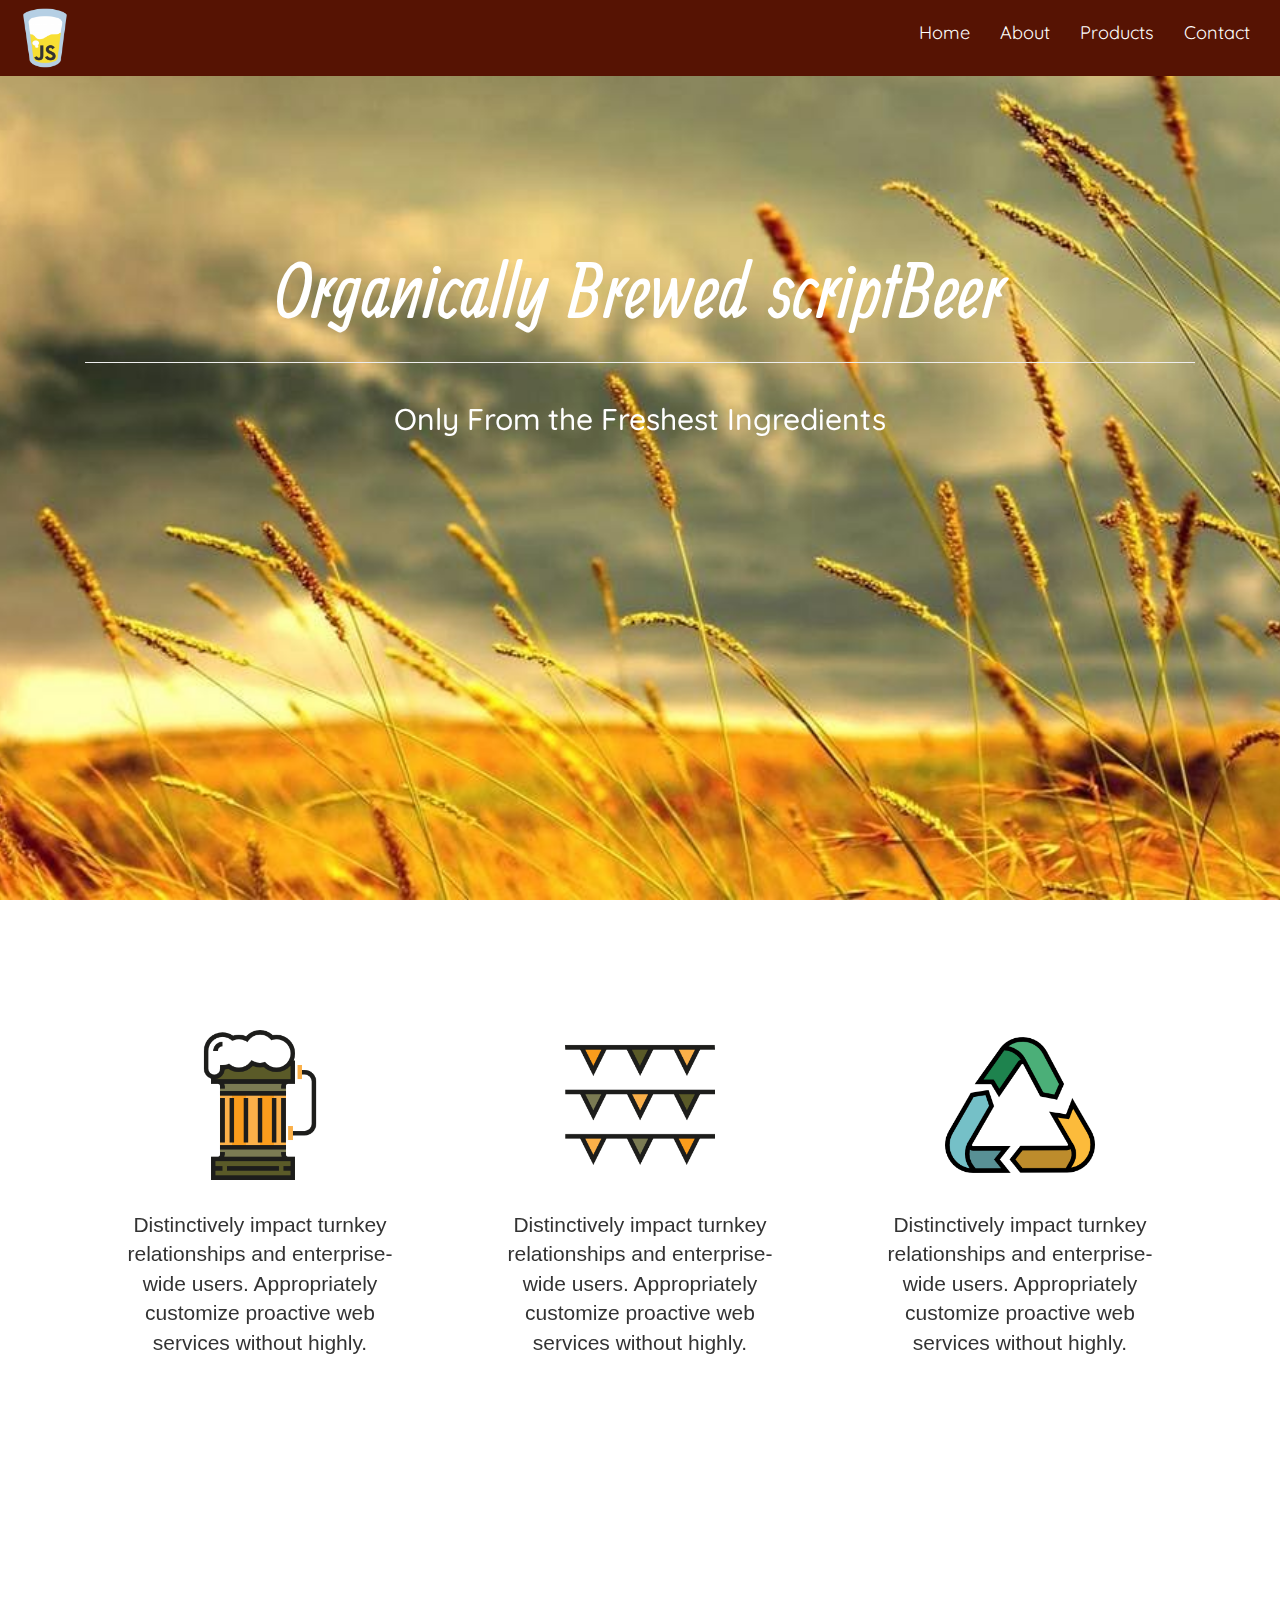
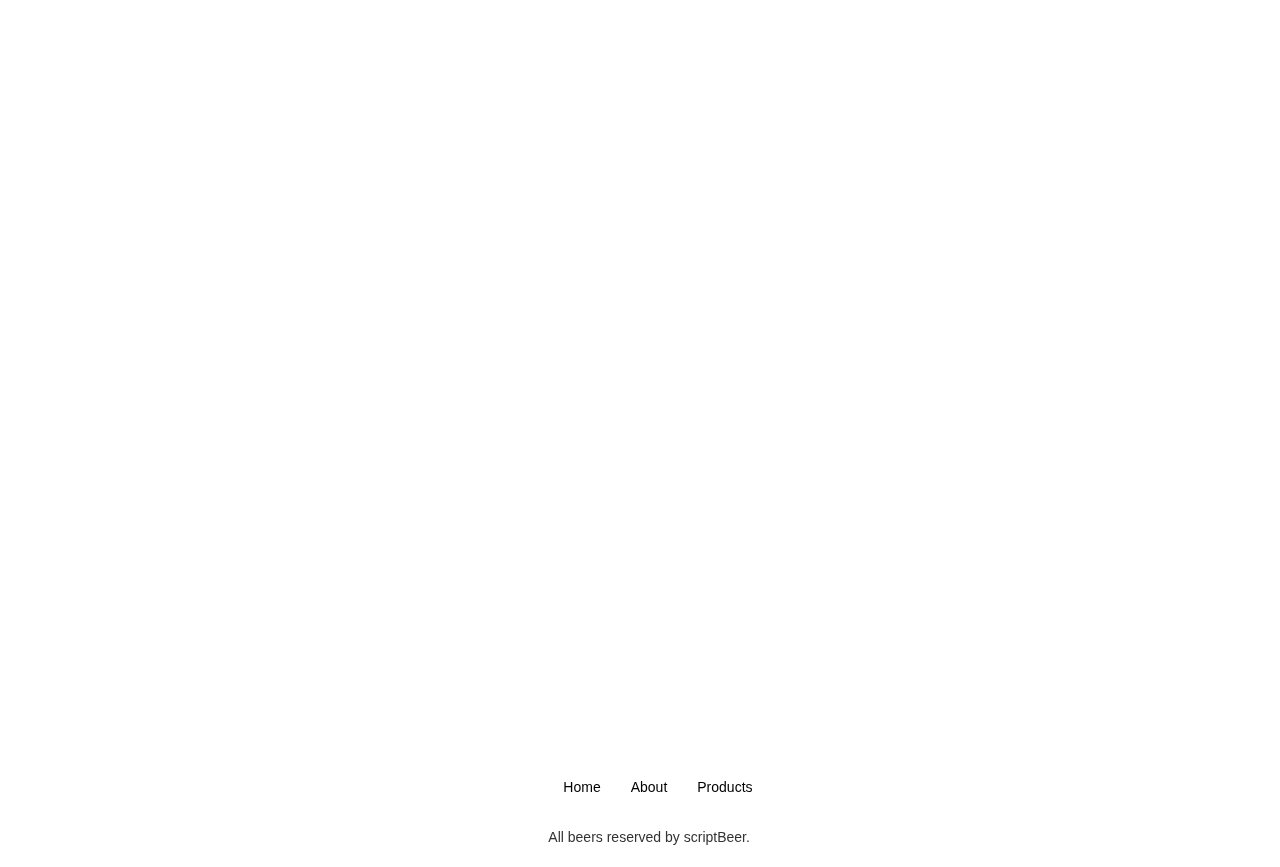
==== commit 819d0523: "small tweaks" ====
--- a/index.html
+++ b/index.html
@@ -1,122 +1,135 @@
 <!DOCTYPE html>
 <html>
+
 <head>
 
-<!-- STYLE SHEETS -->
-<link rel="stylesheet" type="text/css" href="css/bootstrap.css">
-<link rel="stylesheet" type="text/css" href="css/style.css">
-<link type="text/css" rel="stylesheet" media="all" href="style.css" />
-<!-- FONTS GO IN THE BOTTOM -->
-<link href="https://fonts.googleapis.com/css?family=Roboto:400,700" rel="stylesheet">
-<link href="https://fonts.googleapis.com/css?family=Amatic+SC" rel="stylesheet">
-<link href="https://fonts.googleapis.com/css?family=Ranga|Quicksand|Open-sans" rel="stylesheet">
+  <!-- STYLE SHEETS -->
+  <link rel="stylesheet" type="text/css" href="css/bootstrap.css">
+  <link rel="stylesheet" type="text/css" href="css/style.css">
+  <link type="text/css" rel="stylesheet" media="all" href="style.css" />
+  <!-- FONTS GO IN THE BOTTOM -->
+  <link href="https://fonts.googleapis.com/css?family=Roboto:400,700" rel="stylesheet">
+  <link href="https://fonts.googleapis.com/css?family=Amatic+SC" rel="stylesheet">
+  <link href="https://fonts.googleapis.com/css?family=Ranga|Quicksand|Open-sans" rel="stylesheet">
 
+  <title>scriptBeer</title>
+</head>
 
-	<title>scriptBeer</title>
-</head>
 <body>
 
 
-  <nav class="navbar navbar-fixed-top navstyle">			<!-- Nav bar above container -->
-      <div class="container-fluid">
-        <div class="navbar-header">
-          <button type="button" class="navbar-toggle collapsed" data-toggle="collapse" data-target="#navbar" aria-expanded="false" aria-controls="navbar">
+  <nav class="navbar navbar-fixed-top navstyle">
+    <!-- Nav bar above container -->
+    <div class="container-fluid">
+      <div class="navbar-header">
+        <button type="button" class="navbar-toggle collapsed" data-toggle="collapse" data-target="#navbar" aria-expanded="false"
+          aria-controls="navbar">
             <span class="sr-only">Toggle navigation</span>
             <span class="icon-bar"></span>
             <span class="icon-bar"></span>
             <span class="icon-bar"></span>
           </button>
-          <a href="#" class="navbar-left" ><img id="nav-logo" src="images/beerjs.png"></a>
+        <a href="#" class="navbar-left"><img id="nav-logo" src="images/beerjs.png"></a>
+      </div>
+      <div id="navbar" class="collapse navbar-collapse navbar-right">
+        <ul class="nav navbar-nav">
+          <li class="navfont"><a href="#">Home</a></li>
+          <li class="navfont"><a href="about.html">About</a></li>
+          <li class="navfont"><a href="products.html">Products</a></li>
+          <li class="navfont"><a href="contact.html">Contact</a></li>
+        </ul>
+      </div>
+      <!--/.nav-collapse -->
+    </div>
+    <!--container-fluid -->
+  </nav>
+  <!-- h1 and h2 landing page  -->
+
+<!-- Parallax header -->
+
+  <div class="parallax-header" data-parallax="scroll" data-position="top" data-bleed="0" data-image-src="images/wheat.jpg">
+    <!-- First Paralax image -->
+
+    <div class="container header">
+      <!-- Container for the landing page  -->
+      <div class="row1">
+        <div class="col-md-12 col-centered">
+          <h1 class="h1">Organically Brewed scriptBeer
+            <hr>
+          </h1>
         </div>
-        <div id="navbar" class="collapse navbar-collapse navbar-right">
-          <ul class="nav navbar-nav">
-            <li class="navfont"><a href="#">Home</a></li>
-            <li class="navfont"><a href="#about">About</a></li>
-            <li class="navfont"><a href="#contact">Products</a></li>
-            <li class="navfont"><a href="#contact">Contact</a></li>
-          </ul>
-        </div><!--/.nav-collapse -->
-      </div> <!--container-fluid -->
-    </nav>
-    														<!-- h1 and h2 landing page  -->
+        <!-- h1 header -->
+      </div>
 
 
+      <div class="row2">
+        <div class="col-md-12 col-centered">
+          <h3 class="h3">Only From the Freshest Ingredients</h3>
+        </div>
+      </div>
+    </div>
+  </div>
+  <!-- First Paralax image closing tag -->
 
- <div class="parallax-header" data-parallax="scroll" data-position="top" data-bleed="0" data-image-src="images/wheat.jpg"> <!-- First Paralax image -->
-   
-    <div class="container header">      <!-- Container for the landing page  -->
-          <div class="row1">
-              <div class="col-md-12 col-centered"><h1 class="h1">Organically Brewed scriptBeer<hr></h1></div>   <!-- h1 header -->
-          </div>
+  <!-- ----------- Content row with 3 columns ------------- -->
 
-          
-        <div class="row2">
-            <div class="col-md-12 col-centered"><h3 class="h3">Only From the Freshest Ingredients</h3></div>
-        </div>
-</div>
-</div>   <!-- First Paralax image closing tag -->
+  <!-- 3 ICONS -->
+
+  <div class="container" style="padding-top: 80px; padding-bottom:80px;">
+    <div class="col-md-4 contentcolumn">
+      <img src="icons/004-pint-of-beer.png" class="beericons"></br>
+      </img>
+      <p class="icontext lead">Distinctively impact turnkey relationships and enterprise-wide users. Appropriately customize proactive web services
+        without highly.</p>
+    </div>
+    <div class="col-md-4 contentcolumn">
+      <img src="icons/001-garlands.png" class="beericons"></br>
+      </img>
+      <p class="icontext lead">Distinctively impact turnkey relationships and enterprise-wide users. Appropriately customize proactive web services
+        without highly.</p>
+    </div>
+    <div class="col-md-4 contentcolumn">
+      <img src="icons/curved-arrow.png" class="beericons"></br>
+      </img>
+      <p class="icontext lead">Distinctively impact turnkey relationships and enterprise-wide users. Appropriately customize proactive web services
+        without highly.</p>
+    </div>
+  </div>
+  <!-- /.container -->
+
+  <!-- -------------- Parallex bg part 2 ---------- -->
 
 
+  <div class="row">
+    <div class="parallax-container" data-parallax="scroll" data-position="top" data-bleed="0" data-image-src="images/beerlove.jpeg">
+      <div class="col-md-12 col-centered">
+        <h2 class="poptext">Damn, that looks good.</h2>
+      </div>
+    </div>
+  </div>
 
+  <!-- ----------- Footer ------------- -->
 
-<!-- ----------- Content row with 3 columns ------------- --> 
-
-
-
-
-<!-- 3 ICONS -->
-  
-    <div class="container" style="padding-top: 80px; padding-bottom:80px;">
-      <div class="col-md-4 contentcolumn">
-          <img src="icons/004-pint-of-beer.png" class="beericons"></br></img>
-          <p class="icontext lead">Distinctively impact turnkey relationships and enterprise-wide users. Appropriately customize proactive web services without highly.</p>
-      </div>
-      <div class="col-md-4 contentcolumn">
-        <img src="icons/001-garlands.png" class="beericons"></br></img>
-        <p class="icontext lead">Distinctively impact turnkey relationships and enterprise-wide users. Appropriately customize proactive web services without highly.</p>
-      </div>
-      <div class="col-md-4 contentcolumn">
-        <img src="icons/curved-arrow.png" class="beericons"></br></img>
-        <p class="icontext lead">Distinctively impact turnkey relationships and enterprise-wide users. Appropriately customize proactive web services without highly.</p>
-      </div>
-    </div><!-- /.container -->
-
-<!-- -------------- Parallex bg part 2 ---------- -->
-
-
-<div class="row">
-    <div class="parallax-container" data-parallax="scroll" data-position="top" data-bleed="0" data-image-src="images/beerlove.jpeg">
-    <div class="col-md-12 col-centered"><h2 class="poptext">Damn, that looks good.</h2></div>
-    </div>
-</div>
-
-
-
-<!-- ----------- Footer ------------- --> 
-
-    <div class="container-fluid lastfooter">
-      <div class="row">
-       <div class="col-md-4 col-md-offset-5">
-        <ul class="nav nav-justified"  id="menucolumn">
+  <div class="container-fluid lastfooter">
+    <div class="row">
+      <div class="col-md-4 col-md-offset-5">
+        <ul class="nav nav-justified" id="menucolumn">
           <li role="navigation"><a class="active"><a href="#">Home</a></li>
-          <li role="navigation"><a href="#">About</a></li>
-          <li role="navigation"><a href="#">Products</a></li>
+          <li role="navigation"><a href="about.html">About</a></li>
+          <li role="navigation"><a href="products.html">Products</a></li>
         </ul>
         <p><br>All beers reserved by scriptBeer.</p>
       </div>
       <div>
-    </div>
+      </div>
 
+      <!-- ----------  SCRIPTS ------------  -->
 
-<!-- ----------  SCRIPTS ------------  -->
-
-
-<script src="js/jquery.js"></script>
-<script src="js/parallax.js"></script>
-<script src="js/bootstrap.js"></script>
-<script src="js/script.js"></script>
-
-
+      <script src="js/jquery.js"></script>
+      <script src="js/parallax.js"></script>
+      <script src="js/bootstrap.js"></script>
+      <script src="js/script.js"></script>
 
 </body>
+
 </html>--- a/css/style.css
+++ b/css/style.css
@@ -4,7 +4,7 @@
 
 .navfont {
 	font-family: 'Quicksand';
-    font-size: 1.4em;
+    font-size: 1.3em;
 
 }
 
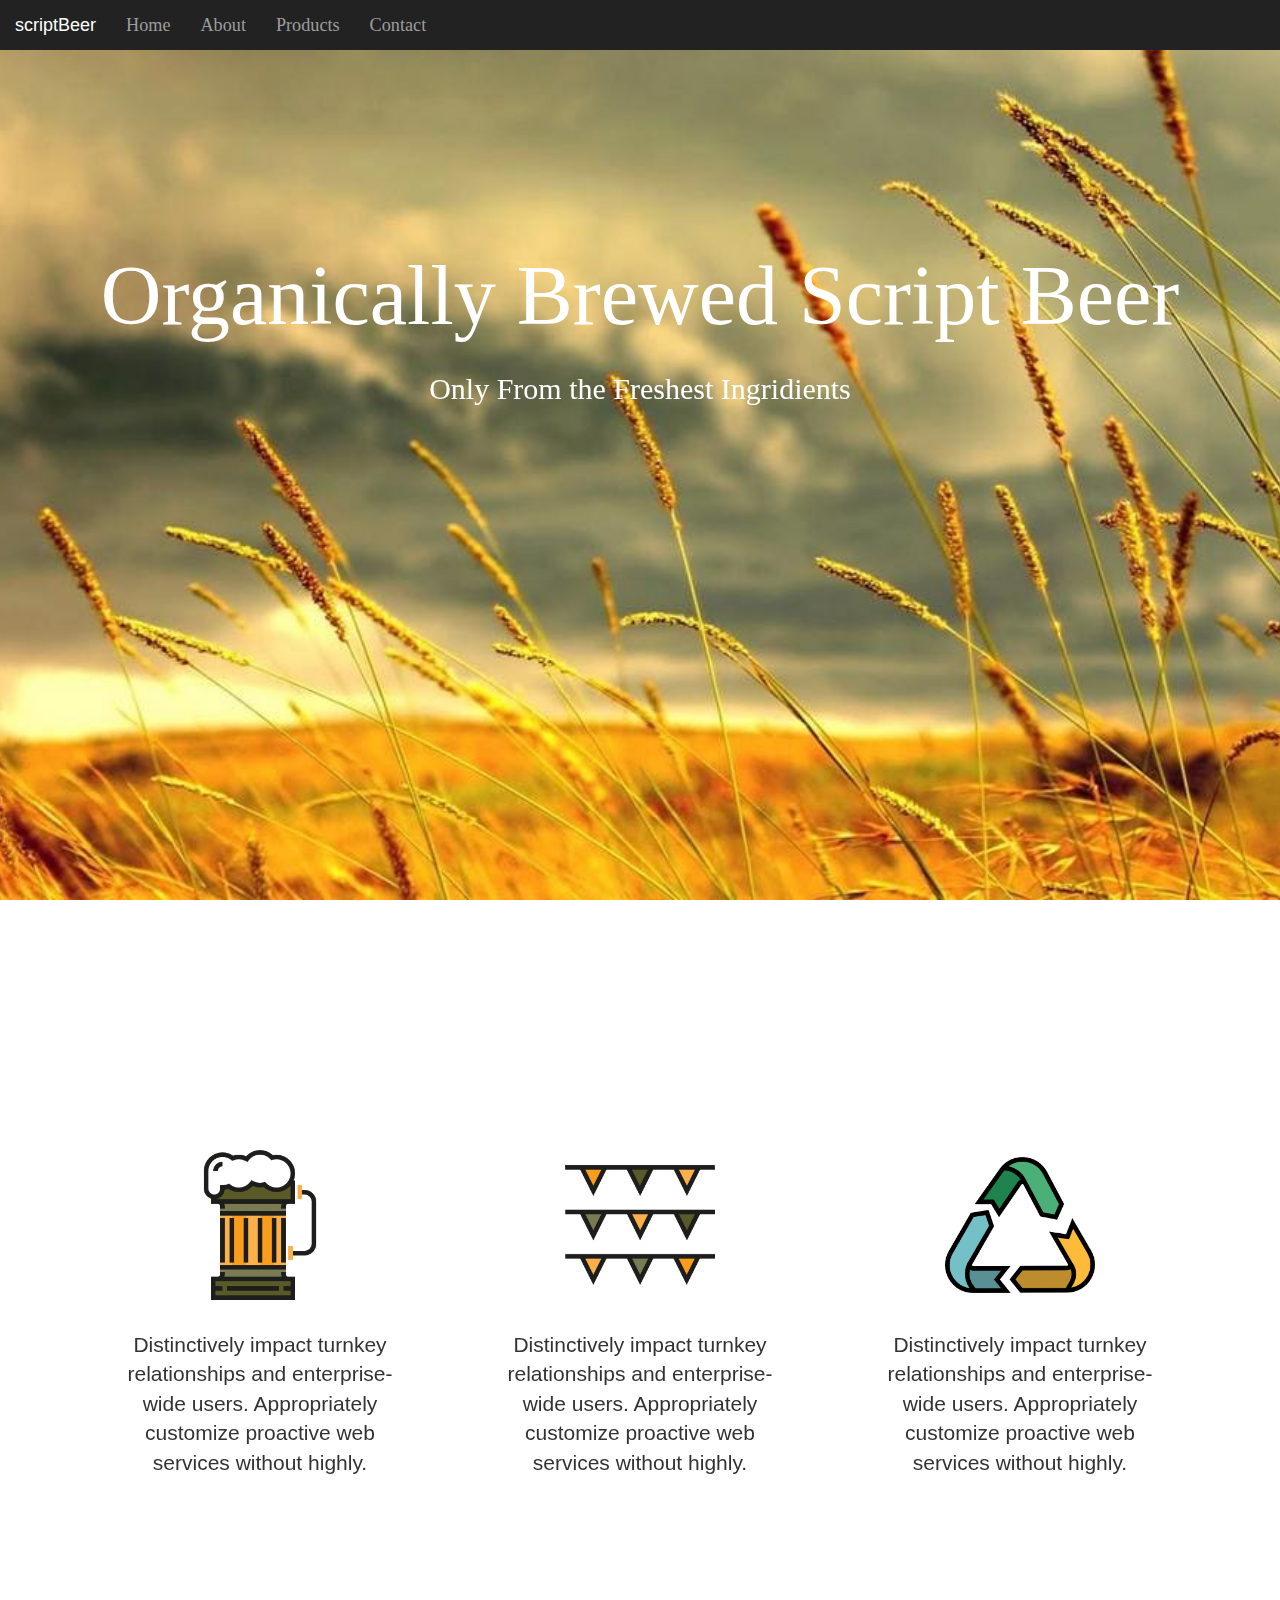
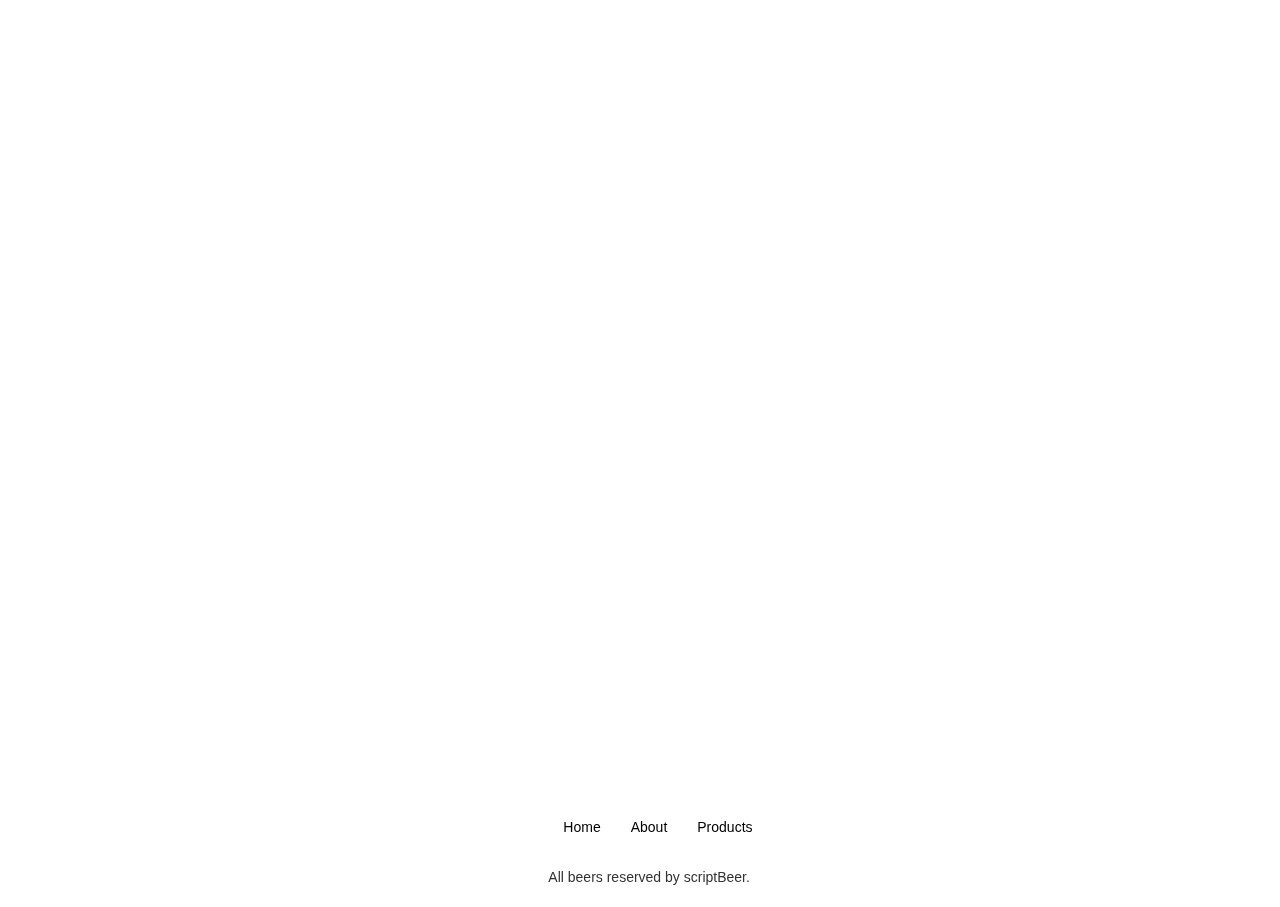
==== commit e6f317d8: "add nav" ====
--- a/index.html
+++ b/index.html
@@ -1,114 +1,98 @@
 <!DOCTYPE html>
 <html>
-
 <head>
 
-  <!-- STYLE SHEETS -->
-  <link rel="stylesheet" type="text/css" href="css/bootstrap.css">
-  <link rel="stylesheet" type="text/css" href="css/style.css">
-  <link type="text/css" rel="stylesheet" media="all" href="style.css" />
-  <!-- FONTS GO IN THE BOTTOM -->
-  <link href="https://fonts.googleapis.com/css?family=Roboto:400,700" rel="stylesheet">
-  <link href="https://fonts.googleapis.com/css?family=Amatic+SC" rel="stylesheet">
-  <link href="https://fonts.googleapis.com/css?family=Ranga|Quicksand|Open-sans" rel="stylesheet">
+<!-- STYLE SHEETS -->
+<link rel="stylesheet" type="text/css" href="css/bootstrap.css">
+<link rel="stylesheet" type="text/css" href="css/style.css">
+<link type="text/css" rel="stylesheet" media="all" href="style.css" />
+<!-- FONTS GO IN THE BOTTOM -->
+<link href="https://fonts.googleapis.com/css?family=Roboto:400,700" rel="stylesheet">
+<link href="https://fonts.googleapis.com/css?family=Amatic+SC" rel="stylesheet">
 
-  <title>scriptBeer</title>
+
+
+	<title>scriptBeer</title>
 </head>
-
 <body>
 
 
-  <nav class="navbar navbar-fixed-top navstyle">
-    <!-- Nav bar above container -->
-    <div class="container-fluid">
-      <div class="navbar-header">
-        <button type="button" class="navbar-toggle collapsed" data-toggle="collapse" data-target="#navbar" aria-expanded="false"
-          aria-controls="navbar">
+  <nav class="navbar navbar-inverse navbar-fixed-top">			<!-- Nav bar above container -->
+      <div class="container-fluid">
+        <div class="navbar-header">
+          <button type="button" class="navbar-toggle collapsed" data-toggle="collapse" data-target="#navbar" aria-expanded="false" aria-controls="navbar">
             <span class="sr-only">Toggle navigation</span>
             <span class="icon-bar"></span>
             <span class="icon-bar"></span>
             <span class="icon-bar"></span>
           </button>
-        <a href="#" class="navbar-left"><img id="nav-logo" src="images/beerjs.png"></a>
-      </div>
-      <div id="navbar" class="collapse navbar-collapse navbar-right">
-        <ul class="nav navbar-nav">
-          <li class="navfont"><a href="#">Home</a></li>
-          <li class="navfont"><a href="about.html">About</a></li>
-          <li class="navfont"><a href="products.html">Products</a></li>
-          <li class="navfont"><a href="contact.html">Contact</a></li>
-        </ul>
-      </div>
-      <!--/.nav-collapse -->
-    </div>
-    <!--container-fluid -->
-  </nav>
-  <!-- h1 and h2 landing page  -->
-
-<!-- Parallax header -->
-
-  <div class="parallax-header" data-parallax="scroll" data-position="top" data-bleed="0" data-image-src="images/wheat.jpg">
-    <!-- First Paralax image -->
-
-    <div class="container header">
-      <!-- Container for the landing page  -->
-      <div class="row1">
-        <div class="col-md-12 col-centered">
-          <h1 class="h1">Organically Brewed scriptBeer
-            <hr>
-          </h1>
+          <a class="navbar-brand" href="#">scriptBeer</a>
         </div>
-        <!-- h1 header -->
-      </div>
+        <div id="navbar" class="collapse navbar-collapse">
+          <ul class="nav navbar-nav">
+            <li class="navfont"><a href="#">Home</a></li>
+            <li class="navfont"><a href="#about">About</a></li>
+            <li class="navfont"><a href="#contact">Products</a></li>
+            <li class="navfont"><a href="#contact">Contact</a></li>
+          </ul>
+        </div><!--/.nav-collapse -->
+      </div> <!--container-fluid -->
+    </nav>
+    														<!-- h1 and h2 landing page  -->
 
 
-      <div class="row2">
-        <div class="col-md-12 col-centered">
-          <h3 class="h3">Only From the Freshest Ingredients</h3>
-        </div>
-      </div>
-    </div>
-  </div>
-  <!-- First Paralax image closing tag -->
 
-  <!-- ----------- Content row with 3 columns ------------- -->
-
-  <!-- 3 ICONS -->
-
-  <div class="container" style="padding-top: 80px; padding-bottom:80px;">
-    <div class="col-md-4 contentcolumn">
-      <img src="icons/004-pint-of-beer.png" class="beericons"></br>
-      </img>
-      <p class="icontext lead">Distinctively impact turnkey relationships and enterprise-wide users. Appropriately customize proactive web services
-        without highly.</p>
-    </div>
-    <div class="col-md-4 contentcolumn">
-      <img src="icons/001-garlands.png" class="beericons"></br>
-      </img>
-      <p class="icontext lead">Distinctively impact turnkey relationships and enterprise-wide users. Appropriately customize proactive web services
-        without highly.</p>
-    </div>
-    <div class="col-md-4 contentcolumn">
-      <img src="icons/curved-arrow.png" class="beericons"></br>
-      </img>
-      <p class="icontext lead">Distinctively impact turnkey relationships and enterprise-wide users. Appropriately customize proactive web services
-        without highly.</p>
-    </div>
-  </div>
-  <!-- /.container -->
-
-  <!-- -------------- Parallex bg part 2 ---------- -->
+ <div class="parallax-header" data-parallax="scroll" data-position="top" data-bleed="0" data-image-src="images/wheat.jpg"> <!-- First Paralax image -->
+   
+    <div class="container header">      <!-- Container for the landing page  -->
+          <div class="row1">
+              <div class="col-md-12 col-centered"><h1 class="h1">Organically Brewed Script Beer</h1></div>   <!-- h1 header -->
+          </div>
 
 
-  <div class="row">
+        <div class="row2">
+            <div class="col-md-12 col-centered"><h3 class="h3">Only From the Freshest Ingridients</h3></div>
+        </div>
+</div>
+</div>   <!-- First Paralax image closing tag -->
+
+
+
+
+<!-- ----------- Content row with 3 columns ------------- --> 
+
+
+
+
+<!-- 3 ICONS -->
+  
+    <div class="container" style="padding-top: 200px;">
+      <div class="col-md-4 contentcolumn">
+          <img src="icons/004-pint-of-beer.png" class="beericons"></br></img>
+          <p class="icontext lead">Distinctively impact turnkey relationships and enterprise-wide users. Appropriately customize proactive web services without highly.</p>
+      </div>
+      <div class="col-md-4 contentcolumn">
+        <img src="icons/001-garlands.png" class="beericons"></br></img>
+        <p class="icontext lead">Distinctively impact turnkey relationships and enterprise-wide users. Appropriately customize proactive web services without highly.</p>
+      </div>
+      <div class="col-md-4 contentcolumn">
+        <img src="icons/curved-arrow.png" class="beericons"></br></img>
+        <p class="icontext lead">Distinctively impact turnkey relationships and enterprise-wide users. Appropriately customize proactive web services without highly.</p>
+      </div>
+    </div><!-- /.container -->
+
+<!-- -------------- Parallex bg part 2 ---------- -->
+
+
+<div class="row">
     <div class="parallax-container" data-parallax="scroll" data-position="top" data-bleed="0" data-image-src="images/beerlove.jpeg">
-      <div class="col-md-12 col-centered">
-        <h2 class="poptext">Damn, that looks good.</h2>
-      </div>
+    <div class="col-md-12 col-centered"><h2 class="poptext">Damn, that looks good.</h2></div>
     </div>
-  </div>
+</div>
 
-  <!-- ----------- Footer ------------- -->
+
+
+<!-- ----------- Footer ------------- --> 
 
   <div class="container-fluid lastfooter">
     <div class="row">
@@ -123,13 +107,16 @@
       <div>
       </div>
 
-      <!-- ----------  SCRIPTS ------------  -->
 
-      <script src="js/jquery.js"></script>
-      <script src="js/parallax.js"></script>
-      <script src="js/bootstrap.js"></script>
-      <script src="js/script.js"></script>
+<!-- ----------  SCRIPTS ------------  -->
+
+
+<script src="js/jquery.js"></script>
+<script src="js/parallax.js"></script>
+<script src="js/bootstrap.js"></script>
+<script src="js/script.js"></script>
+
+
 
 </body>
-
 </html>--- a/css/style.css
+++ b/css/style.css
@@ -106,3 +106,11 @@
 .nav > li > a:focus {
   text-decoration: none;
   color: #F9DF34;
+}
+
+/* CSS for G map */
+
+#map {
+  height: 400px;
+  width: 100%;  
+}
